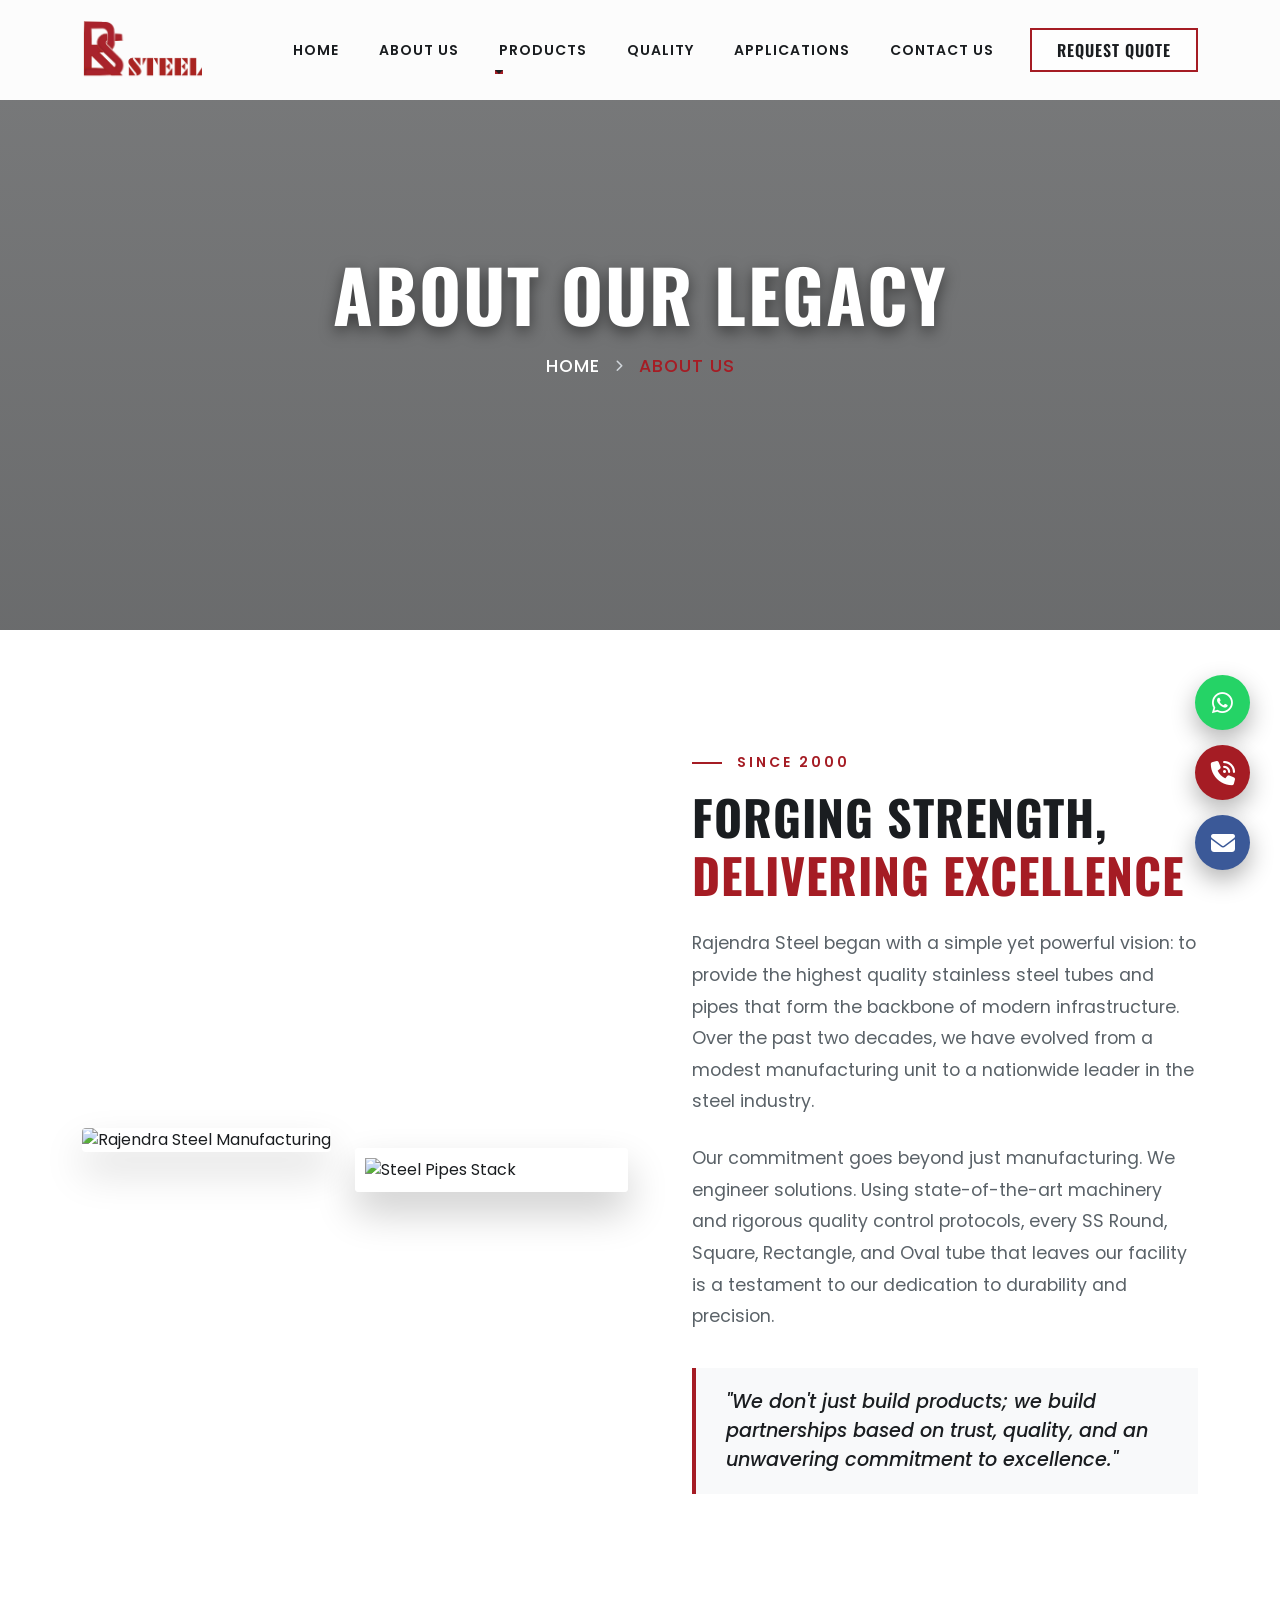
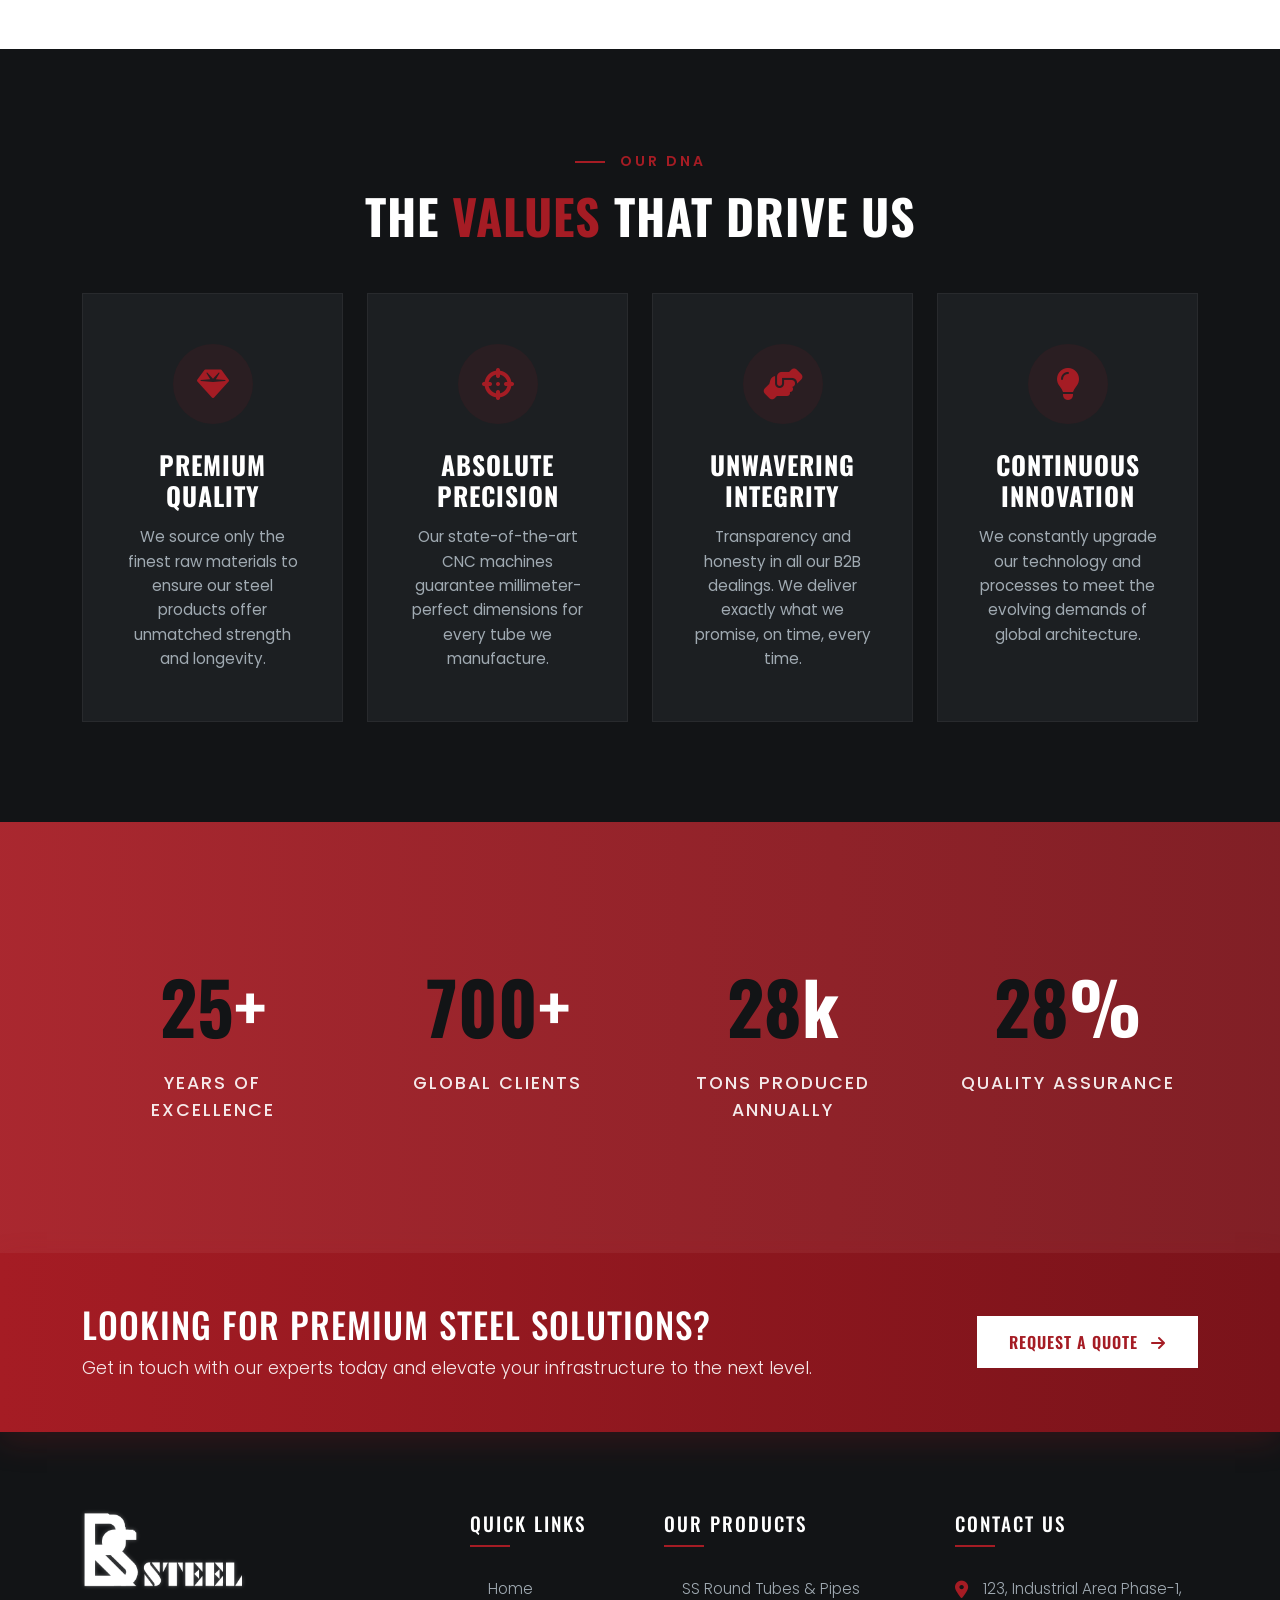
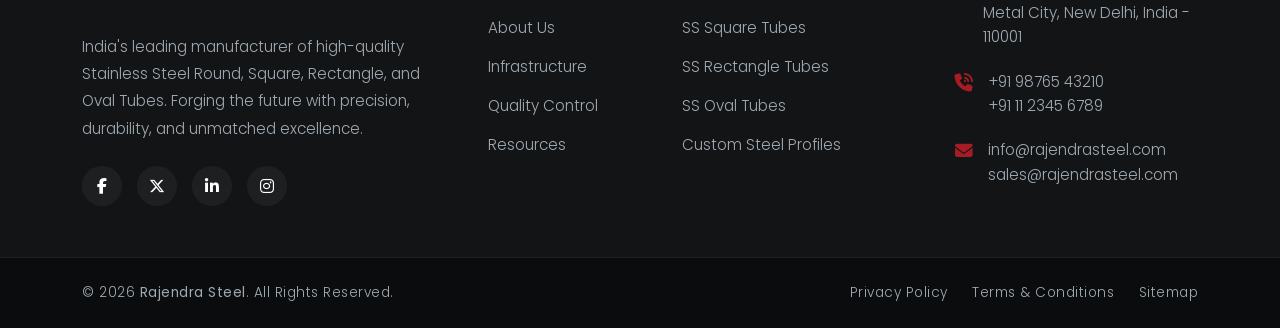
==== about-us.html @ 84c51743 "new changes" ====
<!DOCTYPE html>
<html lang="en">

<head>
    <meta charset="UTF-8">
    <meta name="viewport" content="width=device-width, initial-scale=1.0">
    <title>Rajendra Steel | Premium Steel Manufacturer</title>

    <!-- Google Fonts: Oswald (Headings) & Poppins (Body) -->
    <link rel="preconnect" href="https://fonts.googleapis.com">
    <link rel="preconnect" href="https://fonts.gstatic.com" crossorigin>
    <link
        href="https://fonts.googleapis.com/css2?family=Oswald:wght@400;500;600;700&family=Poppins:wght@300;400;500;600&display=swap"
        rel="stylesheet">

    <!-- Bootstrap 5 CSS -->
    <link href="https://cdn.jsdelivr.net/npm/bootstrap@5.3.2/dist/css/bootstrap.min.css" rel="stylesheet">

    <!-- FontAwesome Icons -->
    <link rel="stylesheet" href="https://cdnjs.cloudflare.com/ajax/libs/font-awesome/6.4.2/css/all.min.css">

    <!-- AOS Animation CSS -->
    <link href="https://unpkg.com/aos@2.3.1/dist/aos.css" rel="stylesheet">


    <!-- custom css -->
    <link rel="stylesheet" href="assets/css/index.css">
    <link rel="stylesheet" href="assets/css/about.css">
    <style>

    </style>
</head>

<body>

    <!-- ================= FIXED CONTACT ICONS ================= -->
    <div class="rs-fixed-social">

        <!-- WhatsApp -->
        <a href="https://wa.me/919876543210" target="_blank" class="rs-fs-btn rs-fs-whatsapp" aria-label="WhatsApp Us">
            <i class="fa-brands fa-whatsapp"></i>
            <span class="rs-fs-text">WhatsApp</span>
        </a>

        <!-- Phone Call -->
        <a href="tel:+919876543210" class="rs-fs-btn rs-fs-call" aria-label="Call Us">
            <i class="fa-solid fa-phone-volume"></i>
            <span class="rs-fs-text">Call</span>
        </a>

        <!-- Email -->
        <a href="mailto:info@rajendrasteel.com" class="rs-fs-btn rs-fs-mail" aria-label="Email Us">
            <i class="fa-solid fa-envelope"></i>
            <span class="rs-fs-text">Email</span>
        </a>

    </div>



    <!-- ================= HEADER SECTION ================= -->
    <header class="rs-header-wrap" id="rs-main-header">
        <div class="container">
            <nav class="navbar navbar-expand-lg navbar-light p-0">
                <a class="navbar-brand rs-navbar-brand" href="index.html">
                    <img src="assets/images/logo/rs-logo.png" alt="Rajendra Steel Logo">
                </a>

                <button class="navbar-toggler shadow-none border-0" type="button" data-bs-toggle="collapse"
                    data-bs-target="#rs-navbarNav" aria-controls="rs-navbarNav" aria-expanded="false"
                    aria-label="Toggle navigation">
                    <span class="navbar-toggler-icon"></span>
                </button>

                <div class="collapse navbar-collapse justify-content-end" id="rs-navbarNav">
                    <ul class="navbar-nav align-items-center">
                        <li class="nav-item">
                            <a class="nav-link rs-nav-link" href="index.html">Home</a>
                        </li>
                        <li class="nav-item">
                            <a class="nav-link rs-nav-link" href="about-us.html">About Us</a>
                        </li>

                        <li class="nav-item dropdown">
                            <a class="nav-link rs-nav-link dropdown-toggle" href="#" id="navbarDropdown" role="button"
                                data-bs-toggle="dropdown" aria-expanded="false">
                                Products
                            </a>
                            <ul class="dropdown-menu" aria-labelledby="navbarDropdown">
                                <li><a class="dropdown-item" href="ss-round-tubes-and-pipes.html">SS Round Tubes /
                                        Pipes</a></li>
                                <li><a class="dropdown-item" href="ss-square-tubes-and-pipes.html">SS Square Tubes /
                                        Pipes</a></li>
                                <li><a class="dropdown-item" href="ss-rectangle-tubes-and-pipes.html">SS Rectangle Tubes
                                        / Pipes</a></li>
                                <li><a class="dropdown-item" href="ss-oval-tubes.html">SS Oval Tubes</a></li>
                                <li><a class="dropdown-item" href="ss-oval-tubes.html">Custom Steel Profiles</a></li>
                            </ul>
                        </li>

                        <li class="nav-item">
                            <a class="nav-link rs-nav-link" href="quality.html">Quality</a>
                        </li>
                        <li class="nav-item">
                            <a class="nav-link rs-nav-link" href="applications.html">Applications</a>
                        </li>
                        <li class="nav-item">
                            <a class="nav-link rs-nav-link" href="contact-us.html">Contact Us</a>
                        </li>
                        <li class="nav-item ms-lg-3 mt-3 mt-lg-0">
                            <a href="contact-us.html" class="btn rs-btn-quote rounded-0">REQUEST QUOTE</a>
                        </li>
                    </ul>
                </div>
            </nav>
        </div>
    </header>











    <!-- NOTE: Navbar is intentionally omitted for this component view -->

    <!-- ================= 1. INNER PAGE HERO BANNER ================= -->
    <section class="rs-abt-hero">
        <div class="container">
            <h1 class="rs-abt-hero-title" data-aos="fade-up" data-aos-duration="1000">About Our Legacy</h1>
            <div class="rs-abt-breadcrumb" data-aos="fade-up" data-aos-duration="1000" data-aos-delay="200">
                <a href="index.html">Home</a>
                <i class="fa-solid fa-chevron-right" style="font-size: 12px; color: var(--rs-steel-silver);"></i>
                <span>About Us</span>
            </div>
        </div>
    </section>

    <!-- ================= 2. OUR STORY / OVERVIEW ================= -->
    <section class="rs-abt-story-sec">
        <div class="container">
            <div class="row align-items-center">

                <!-- Image Stack -->
                <div class="col-lg-6" data-aos="fade-right" data-aos-duration="1200">
                    <div class="rs-abt-story-img-grp">
                        <img src="https://imgs.search.brave.com/IT8wzaQensUI5O37Xftj8bTn0p4eEyoXXK6DHoNuLgY/rs:fit:860:0:0:0/g:ce/aHR0cHM6Ly91dGth/cnNoaW5kaWEuaW4v/YXNzZXRzL3VwbG9h/ZC9wcm9kdWN0LWlt/YWdlLzA5MTM4ODBj/M2I3YzIwMGZkYzMx/NDhkMDUzOGEzNjkz/LndlYnA"
                            alt="Rajendra Steel Manufacturing" class="rs-abt-story-img-main">
                        <img src="https://imgs.search.brave.com/FoHGba3Lck8q1hzWSftANw0O5phozKoNJBTOr6HdCsE/rs:fit:860:0:0:0/g:ce/aHR0cHM6Ly90NC5m/dGNkbi5uZXQvanBn/LzA2LzM5LzYxLzcx/LzM2MF9GXzYzOTYx/NzE2NF9zcWd2QWRh/ZGtwVlp4anYyQ1hZ/UzAzejRTM2EzUG15/US5qcGc"
                            alt="Steel Pipes Stack" class="rs-abt-story-img-float">
                    </div>
                </div>

                <!-- Content -->
                <div class="col-lg-6">
                    <div class="rs-abt-story-content" data-aos="fade-left" data-aos-duration="1200">
                        <span class="rs-abt-subtitle">Since 2000</span>
                        <h2 class="rs-abt-title">Forging Strength, <span>Delivering Excellence</span></h2>

                        <p class="rs-abt-story-text">
                            Rajendra Steel began with a simple yet powerful vision: to provide the highest quality
                            stainless steel tubes and pipes that form the backbone of modern infrastructure. Over the
                            past two decades, we have evolved from a modest manufacturing unit to a nationwide leader in
                            the steel industry.
                        </p>

                        <p class="rs-abt-story-text">
                            Our commitment goes beyond just manufacturing. We engineer solutions. Using state-of-the-art
                            machinery and rigorous quality control protocols, every SS Round, Square, Rectangle, and
                            Oval tube that leaves our facility is a testament to our dedication to durability and
                            precision.
                        </p>

                        <div class="rs-abt-highlight-quote" data-aos="zoom-in" data-aos-duration="1000">
                            "We don't just build products; we build partnerships based on trust, quality, and an
                            unwavering commitment to excellence."
                        </div>

                    </div>
                </div>

            </div>
        </div>
    </section>

    <!-- ================= 3. CORE VALUES SECTION ================= -->
    <section class="rs-abt-values-sec">
        <div class="container">
            <div class="text-center mb-5" data-aos="fade-up" data-aos-duration="1000">
                <span class="rs-abt-subtitle">Our DNA</span>
                <h2 class="rs-abt-title">The <span>Values</span> That Drive Us</h2>
            </div>

            <div class="row g-4">
                <!-- Value 1 -->
                <div class="col-lg-3 col-md-6" data-aos="fade-up" data-aos-duration="1000" data-aos-delay="100">
                    <div class="rs-abt-value-card">
                        <div class="rs-abt-value-icon">
                            <i class="fa-solid fa-gem"></i>
                        </div>
                        <h3 class="rs-abt-value-title">Premium Quality</h3>
                        <p class="rs-abt-value-desc">We source only the finest raw materials to ensure our steel
                            products offer unmatched strength and longevity.</p>
                    </div>
                </div>

                <!-- Value 2 -->
                <div class="col-lg-3 col-md-6" data-aos="fade-up" data-aos-duration="1000" data-aos-delay="200">
                    <div class="rs-abt-value-card">
                        <div class="rs-abt-value-icon">
                            <i class="fa-solid fa-crosshairs"></i>
                        </div>
                        <h3 class="rs-abt-value-title">Absolute Precision</h3>
                        <p class="rs-abt-value-desc">Our state-of-the-art CNC machines guarantee millimeter-perfect
                            dimensions for every tube we manufacture.</p>
                    </div>
                </div>

                <!-- Value 3 -->
                <div class="col-lg-3 col-md-6" data-aos="fade-up" data-aos-duration="1000" data-aos-delay="300">
                    <div class="rs-abt-value-card">
                        <div class="rs-abt-value-icon">
                            <i class="fa-solid fa-handshake-angle"></i>
                        </div>
                        <h3 class="rs-abt-value-title">Unwavering Integrity</h3>
                        <p class="rs-abt-value-desc">Transparency and honesty in all our B2B dealings. We deliver
                            exactly what we promise, on time, every time.</p>
                    </div>
                </div>

                <!-- Value 4 -->
                <div class="col-lg-3 col-md-6" data-aos="fade-up" data-aos-duration="1000" data-aos-delay="400">
                    <div class="rs-abt-value-card">
                        <div class="rs-abt-value-icon">
                            <i class="fa-solid fa-lightbulb"></i>
                        </div>
                        <h3 class="rs-abt-value-title">Continuous Innovation</h3>
                        <p class="rs-abt-value-desc">We constantly upgrade our technology and processes to meet the
                            evolving demands of global architecture.</p>
                    </div>
                </div>
            </div>
        </div>
    </section>

    <!-- ================= 4. MILESTONES (LIVE COUNTER) SECTION ================= -->
    <section class="rs-abt-stats-sec" id="rs-abt-stats-id">
        <div class="container">
            <div class="row">

                <div class="col-lg-3 col-md-6">
                    <div class="rs-abt-stat-box" data-aos="zoom-in" data-aos-duration="1000">
                        <div class="rs-abt-stat-num"><span class="rs-abt-counter" data-target="25">0</span>+</div>
                        <div class="rs-abt-stat-txt">Years of Excellence</div>
                    </div>
                </div>

                <div class="col-lg-3 col-md-6">
                    <div class="rs-abt-stat-box" data-aos="zoom-in" data-aos-duration="1000" data-aos-delay="100">
                        <div class="rs-abt-stat-num"><span class="rs-abt-counter" data-target="5000">0</span>+</div>
                        <div class="rs-abt-stat-txt">Global Clients</div>
                    </div>
                </div>

                <div class="col-lg-3 col-md-6">
                    <div class="rs-abt-stat-box" data-aos="zoom-in" data-aos-duration="1000" data-aos-delay="200">
                        <div class="rs-abt-stat-num"><span class="rs-abt-counter" data-target="150">0</span>k</div>
                        <div class="rs-abt-stat-txt">Tons Produced Annually</div>
                    </div>
                </div>

                <div class="col-lg-3 col-md-6">
                    <div class="rs-abt-stat-box" data-aos="zoom-in" data-aos-duration="1000" data-aos-delay="300">
                        <div class="rs-abt-stat-num"><span class="rs-abt-counter" data-target="100">0</span>%</div>
                        <div class="rs-abt-stat-txt">Quality Assurance</div>
                    </div>
                </div>

            </div>
        </div>
    </section>

    <!-- NOTE: Footer is intentionally omitted for this component view -->

    <!-- ================= SCRIPTS ================= -->
    <script src="https://cdn.jsdelivr.net/npm/bootstrap@5.3.2/dist/js/bootstrap.bundle.min.js"></script>
    <script src="https://unpkg.com/aos@2.3.1/dist/aos.js"></script>
    <script src="https://cdn.jsdelivr.net/gh/studio-freight/lenis@1.0.29/bundled/lenis.min.js"></script>













    <!-- ================= FOOTER SECTION ================= -->
    <footer class="rs-footer" id="contact">

        <!-- CTA Strip -->
        <div class="rs-footer-cta">
            <div class="container">
                <div class="row align-items-center">
                    <div class="col-md-8" data-aos="fade-right" data-aos-duration="1000">
                        <h2>Looking for Premium Steel Solutions?</h2>
                        <p>Get in touch with our experts today and elevate your infrastructure to the next level.</p>
                    </div>
                    <div class="col-md-4 text-md-end mt-4 mt-md-0" data-aos="fade-left" data-aos-duration="1000">
                        <a href="#home" class="btn rs-btn-primary">Request a Quote <i
                                class="fa-solid fa-arrow-right ms-2"></i></a>
                    </div>
                </div>
            </div>
        </div>

        <!-- Main Footer Links & Info -->
        <div class="rs-footer-main">
            <div class="container">
                <div class="row g-5">

                    <!-- Col 1: Brand -->
                    <div class="col-lg-4 col-md-6" data-aos="fade-up" data-aos-delay="100" data-aos-duration="1000">
                        <img src="assets/images/logo/rs-logo.png" alt="Rajendra Steel Logo" class="rs-footer-logo mb-3">
                        <p class="rs-footer-text">India's leading manufacturer of high-quality Stainless Steel Round,
                            Square, Rectangle, and Oval Tubes. Forging the future with precision, durability, and
                            unmatched excellence.</p>

                        <div class="rs-social-links mt-4">
                            <a href="#" aria-label="Facebook"><i class="fa-brands fa-facebook-f"></i></a>
                            <a href="#" aria-label="Twitter"><i class="fa-brands fa-x-twitter"></i></a>
                            <a href="#" aria-label="LinkedIn"><i class="fa-brands fa-linkedin-in"></i></a>
                            <a href="#" aria-label="Instagram"><i class="fa-brands fa-instagram"></i></a>
                        </div>
                    </div>

                    <!-- Col 2: Quick Links -->
                    <div class="col-lg-2 col-md-6" data-aos="fade-up" data-aos-delay="200" data-aos-duration="1000">
                        <h4 class="rs-footer-title">Quick Links</h4>
                        <ul class="rs-footer-links">
                            <li><a href="#home">Home</a></li>
                            <li><a href="#about">About Us</a></li>
                            <li><a href="#gallery">Infrastructure</a></li>
                            <li><a href="#quality">Quality Control</a></li>
                            <li><a href="#resources">Resources</a></li>
                        </ul>
                    </div>

                    <!-- Col 3: Products -->
                    <div class="col-lg-3 col-md-6" data-aos="fade-up" data-aos-delay="300" data-aos-duration="1000">
                        <h4 class="rs-footer-title">Our Products</h4>
                        <ul class="rs-footer-links">
                            <li><a href="#products">SS Round Tubes & Pipes</a></li>
                            <li><a href="#products">SS Square Tubes</a></li>
                            <li><a href="#products">SS Rectangle Tubes</a></li>
                            <li><a href="#products">SS Oval Tubes</a></li>
                            <li><a href="#products">Custom Steel Profiles</a></li>
                        </ul>
                    </div>

                    <!-- Col 4: Contact Info -->
                    <div class="col-lg-3 col-md-6" data-aos="fade-up" data-aos-delay="400" data-aos-duration="1000">
                        <h4 class="rs-footer-title">Contact Us</h4>
                        <ul class="rs-footer-contact">
                            <li>
                                <i class="fa-solid fa-location-dot mt-1"></i>
                                <span>123, Industrial Area Phase-1, Metal City, New Delhi, India - 110001</span>
                            </li>
                            <li>
                                <i class="fa-solid fa-phone-volume mt-1"></i>
                                <span>+91 98765 43210 <br> +91 11 2345 6789</span>
                            </li>
                            <li>
                                <i class="fa-solid fa-envelope mt-1"></i>
                                <span>info@rajendrasteel.com <br> sales@rajendrasteel.com</span>
                            </li>
                        </ul>
                    </div>

                </div>
            </div>
        </div>

        <!-- Footer Bottom Bar -->
        <div class="rs-footer-bottom">
            <div class="container">
                <div class="row align-items-center">
                    <div class="col-md-6 text-center text-md-start">
                        <p>&copy; 2026 <strong>Rajendra Steel</strong>. All Rights Reserved.</p>
                    </div>
                    <div class="col-md-6 text-center text-md-end mt-3 mt-md-0">
                        <a href="#">Privacy Policy</a>
                        <a href="#">Terms & Conditions</a>
                        <a href="#">Sitemap</a>
                    </div>
                </div>
            </div>
        </div>

    </footer>



    <!-- ================= SCRIPTS ================= -->
    <!-- Bootstrap JS -->
    <script src="https://cdn.jsdelivr.net/npm/bootstrap@5.3.2/dist/js/bootstrap.bundle.min.js"></script>

    <!-- AOS Animation JS -->
    <script src="https://unpkg.com/aos@2.3.1/dist/aos.js"></script>

    <!-- Lenis Smooth Scroll JS -->
    <script src="https://cdn.jsdelivr.net/gh/studio-freight/lenis@1.0.29/bundled/lenis.min.js"></script>

    <script>
        // 1. Initialize Lenis (Ultra Smooth Scrolling)
        const lenis = new Lenis({
            duration: 1.2,
            easing: (t) => Math.min(1, 1.001 - Math.pow(2, -10 * t)),
            direction: 'vertical',
            gestureDirection: 'vertical',
            smooth: true,
            mouseMultiplier: 1,
            smoothTouch: false,
            touchMultiplier: 2,
            infinite: false,
        });

        function raf(time) {
            lenis.raf(time);
            requestAnimationFrame(raf);
        }
        requestAnimationFrame(raf);

        // 2. Initialize AOS (Animate on Scroll)
        AOS.init({
            once: true,
            offset: 50,
        });

        // 3. Navbar Scroll Effect & Parallax Hero
        const header = document.getElementById('rs-main-header');
        const videoBg = document.querySelector('.rs-video-bg');

        // Close dropdown on hover (Desktop)
        const dropdowns = document.querySelectorAll('.dropdown');
        dropdowns.forEach(dropdown => {
            dropdown.addEventListener('mouseenter', function () {
                if (window.innerWidth > 991) {
                    let toggle = this.querySelector('.dropdown-toggle');
                    let menu = this.querySelector('.dropdown-menu');
                    toggle.classList.add('show');
                    menu.classList.add('show');
                    toggle.setAttribute('aria-expanded', 'true');
                }
            });
            dropdown.addEventListener('mouseleave', function () {
                if (window.innerWidth > 991) {
                    let toggle = this.querySelector('.dropdown-toggle');
                    let menu = this.querySelector('.dropdown-menu');
                    toggle.classList.remove('show');
                    menu.classList.remove('show');
                    toggle.setAttribute('aria-expanded', 'false');
                }
            });
        });

        window.addEventListener('scroll', () => {
            let scrollY = window.scrollY;

            // Navbar background logic
            if (scrollY > 50) {
                header.classList.add('rs-scrolled');
            } else {
                header.classList.remove('rs-scrolled');
            }

            // Simple Parallax Effect for Video Background
            if (videoBg) {
                videoBg.style.transform = `translateY(${scrollY * 0.3}px)`;
            }
        });


    </script>


    <script>
        function raf(time) {
            lenis.raf(time);
            requestAnimationFrame(raf);
        }
        requestAnimationFrame(raf);

        // Initialize AOS Animations
        AOS.init({
            once: true,
            offset: 50,
        });

        // Live Counter Animation JS (Updated selectors)
        const counters = document.querySelectorAll('.rs-abt-counter');
        const speed = 200; // The lower the slower

        const startCounters = () => {
            counters.forEach(counter => {
                const updateCount = () => {
                    const target = +counter.getAttribute('data-target');
                    const count = +counter.innerText;
                    const inc = target / speed;

                    if (count < target) {
                        counter.innerText = Math.ceil(count + inc);
                        setTimeout(updateCount, 20);
                    } else {
                        counter.innerText = target;
                    }
                };
                updateCount();
            });
        };

        // Use Intersection Observer to start counter only when section is visible
        const statsSection = document.getElementById('rs-abt-stats-id');
        const observer = new IntersectionObserver((entries) => {
            if (entries[0].isIntersecting) {
                startCounters();
                observer.disconnect(); // Run only once
            }
        }, { threshold: 0.5 });

        if (statsSection) {
            observer.observe(statsSection);
        }
    </script>
</body>

</html>
---- assets/css/index.css ----
/* =========================================
           ROOT VARIABLES (Do not change)
           ========================================= */
:root {
  /* Extracted from Logo */
  --rs-primary-red: #a51c24;
  --rs-dark-red: #7a131a;

  /* Theme Colors */
  --rs-steel-silver: #d1d6db;
  --rs-steel-dark: #2c3338;
  --rs-bg-light: #ffffff;
  --rs-bg-offwhite: #f8f9fa;
  --rs-bg-luxury-dark: #121416;
  --rs-bg-card-dark: #1c1f22;
  --rs-text-light: #ffffff;
  --rs-text-dark: #1a1d20;
  --rs-text-muted: #5a6268;
  --rs-text-gray: #a0aab2;

  /* Fonts */
  --rs-font-heading: "Oswald", sans-serif;
  --rs-font-body: "Poppins", sans-serif;

  /* Utilities */
  --rs-transition-smooth: all 0.4s cubic-bezier(0.25, 0.8, 0.25, 1);
}

/* =========================================
           GLOBAL STYLES & SMOOTH SCROLL (Lenis)
           ========================================= */
html.lenis {
  height: auto;
}

.lenis.lenis-smooth {
  scroll-behavior: auto;
}

.lenis.lenis-smooth [data-lenis-prevent] {
  overscroll-behavior: contain;
}

.lenis.lenis-stopped {
  overflow: hidden;
}

.lenis.lenis-scrolling iframe {
  pointer-events: none;
}

body {
  font-family: var(--rs-font-body);
  background-color: var(--rs-bg-light);
  color: var(--rs-text-dark);
  overflow-x: hidden;
  margin: 0;
  padding: 0;
}

h1,
h2,
h3,
h4,
h5,
h6 {
  font-family: var(--rs-font-heading);
  text-transform: uppercase;
  letter-spacing: 1px;
}

/* Custom Scrollbar */
::-webkit-scrollbar {
  width: 8px;
}

::-webkit-scrollbar-track {
  background: var(--rs-bg-offwhite);
}

::-webkit-scrollbar-thumb {
  background: var(--rs-primary-red);
  border-radius: 4px;
}

/* =========================================
           FIXED CONTACT ICONS (RIGHT SIDE)
           ========================================= */
.rs-fixed-social {
  position: fixed;
  bottom: 30px;
  right: 30px;
  /* Fixed on the right side */
  display: flex;
  flex-direction: column;
  gap: 15px;
  z-index: 9999;
}

.rs-fs-btn {
  display: flex;
  align-items: center;
  justify-content: flex-start;
  width: 55px;
  height: 55px;
  border-radius: 50px;
  color: var(--rs-text-light);
  text-decoration: none;
  overflow: hidden;
  box-shadow: 0 10px 25px rgba(0, 0, 0, 0.3);
  transition:
    width 0.4s cubic-bezier(0.25, 0.8, 0.25, 1),
    background-color 0.3s,
    transform 0.3s;
}

/* Hover karne par thoda upar uthega aur width badhegi */
.rs-fs-btn:hover {
  transform: translateY(-5px);
  color: var(--rs-text-light);
  width: 170px;
  /* Expand hone ke baad ki width */
}

.rs-fs-btn i {
  min-width: 55px;
  text-align: center;
  font-size: 24px;
}

.rs-fs-text {
  white-space: nowrap;
  font-weight: 500;
  font-size: 15px;
  opacity: 0;
  padding-right: 20px;
  transition: opacity 0.3s 0.1s;
}

/* Text visible hoga jab hover karenge */
.rs-fs-btn:hover .rs-fs-text {
  opacity: 1;
}

/* Platform specific colors */
.rs-fs-whatsapp {
  background-color: #25d366;
}

.rs-fs-whatsapp:hover {
  background-color: #128c7e;
}

.rs-fs-call {
  background-color: var(--rs-primary-red);
}

.rs-fs-call:hover {
  background-color: var(--rs-dark-red);
}

.rs-fs-mail {
  background-color: #3b5998;
}

.rs-fs-mail:hover {
  background-color: #2d4373;
}

/* Mobile responsiveness */
@media (max-width: 767px) {
  .rs-fixed-social {
    bottom: 20px;
    right: 20px;
  }

  .rs-fs-btn {
    width: 45px;
    height: 45px;
  }

  .rs-fs-btn i {
    min-width: 45px;
    font-size: 20px;
  }
}

/* =========================================
           GLOBAL COMPONENTS
           ========================================= */
.rs-section-subtitle {
  color: var(--rs-primary-red);
  font-size: 14px;
  font-weight: 600;
  letter-spacing: 3px;
  text-transform: uppercase;
  margin-bottom: 15px;
  display: inline-block;
  position: relative;
  padding-left: 45px;
}

.rs-section-subtitle::before {
  content: "";
  position: absolute;
  left: 0;
  top: 50%;
  transform: translateY(-50%);
  width: 30px;
  height: 2px;
  background-color: var(--rs-primary-red);
}

.rs-section-title {
  font-size: 3rem;
  font-weight: 700;
  line-height: 1.2;
  margin-bottom: 25px;
  color: var(--rs-text-dark);
  text-transform: uppercase;
}

.rs-section-title span {
  color: var(--rs-primary-red);
}

.rs-btn-primary {
  background: var(--rs-primary-red);
  border: 2px solid var(--rs-primary-red);
  color: var(--rs-text-light);
  padding: 12px 30px;
  font-family: var(--rs-font-heading);
  font-weight: 600;
  letter-spacing: 1px;
  position: relative;
  overflow: hidden;
  z-index: 1;
  transition: var(--rs-transition-smooth);
  text-transform: uppercase;
  border-radius: 0;
  display: inline-block;
  text-decoration: none;
}

.rs-btn-primary::before {
  content: "";
  position: absolute;
  top: 0;
  left: -100%;
  width: 100%;
  height: 100%;
  background: var(--rs-text-dark);
  z-index: -1;
  transition: var(--rs-transition-smooth);
}

.rs-btn-primary:hover::before {
  left: 0;
}

.rs-btn-primary:hover {
  color: var(--rs-text-light) !important;
  border-color: var(--rs-text-dark);
}

/* =========================================
           HEADER / NAVBAR SECTION (rs-header-wrap)
           ========================================= */
.rs-header-wrap {
  position: fixed;
  top: 0;
  left: 0;
  width: 100%;
  z-index: 999;
  padding: 15px 0;
  transition: var(--rs-transition-smooth);
  background: transparent;
}

.rs-header-wrap.rs-scrolled {
  background: rgba(255, 255, 255, 0.98);
  backdrop-filter: blur(10px);
  padding: 10px 0;
  box-shadow: 0 4px 30px rgba(0, 0, 0, 0.05);
  border-bottom: 1px solid rgba(0, 0, 0, 0.05);
}

.rs-navbar-brand img {
  height: 60px;
  transition: var(--rs-transition-smooth);
}

.rs-header-wrap.rs-scrolled .rs-navbar-brand img {
  height: 45px;
}

.rs-nav-link {
  color: var(--rs-text-dark) !important;
  font-size: 14px;
  font-weight: 600;
  margin: 0 12px;
  position: relative;
  text-transform: uppercase;
  letter-spacing: 1px;
  transition: var(--rs-transition-smooth);
  text-shadow: 0 0 10px rgba(255, 255, 255, 0.8);
}

.rs-nav-link::after {
  content: "";
  position: absolute;
  bottom: -5px;
  left: 0;
  width: 0%;
  height: 2px;
  background-color: var(--rs-primary-red);
  transition: var(--rs-transition-smooth);
}

.rs-nav-link:hover,
.rs-nav-link:focus,
.rs-nav-link.show {
  color: var(--rs-primary-red) !important;
  text-shadow: none;
}

.rs-nav-link:hover::after {
  width: 100%;
}

.dropdown-menu {
  border: none;
  border-radius: 0;
  box-shadow: 0 10px 30px rgba(0, 0, 0, 0.08);
  padding: 15px 0;
  margin-top: 15px;
  border-top: 3px solid var(--rs-primary-red);
}

.dropdown-item {
  font-family: var(--rs-font-body);
  font-size: 14px;
  font-weight: 500;
  padding: 10px 25px;
  color: var(--rs-text-dark);
  transition: var(--rs-transition-smooth);
}

.dropdown-item:hover {
  background-color: var(--rs-bg-offwhite);
  color: var(--rs-primary-red);
  padding-left: 30px;
}

.rs-btn-quote {
  background: transparent;
  border: 2px solid var(--rs-primary-red);
  color: var(--rs-text-dark);
  padding: 8px 25px;
  font-family: var(--rs-font-heading);
  font-weight: 600;
  letter-spacing: 1px;
  position: relative;
  overflow: hidden;
  z-index: 1;
  transition: var(--rs-transition-smooth);
  background-color: rgba(255, 255, 255, 0.7);
}

.rs-scrolled .rs-btn-quote {
  background-color: transparent;
}

.rs-btn-quote::before {
  content: "";
  position: absolute;
  top: 0;
  left: -100%;
  width: 100%;
  height: 100%;
  background: var(--rs-primary-red);
  z-index: -1;
  transition: var(--rs-transition-smooth);
}

.rs-btn-quote:hover::before {
  left: 0;
}

.rs-btn-quote:hover {
  color: var(--rs-text-light) !important;
  border-color: var(--rs-primary-red);
  box-shadow: 0 5px 15px rgba(165, 28, 36, 0.3);
}

/* =========================================
           HERO SECTION (rs-hero-wrapper)
           ========================================= */
.rs-hero-wrapper {
  position: relative;
  height: 100vh;
  display: flex;
  align-items: center;
  justify-content: flex-start;
  overflow: hidden;
}

.rs-video-bg {
  position: absolute;
  top: 0;
  left: 0;
  width: 100%;
  height: 100%;
  object-fit: cover;
  z-index: -3;
}

.rs-hero-overlay {
  position: absolute;
  top: 0;
  left: 0;
  width: 100%;
  height: 100%;
  background:
    linear-gradient(
      90deg,
      rgba(255, 255, 255, 0.95) 0%,
      rgba(255, 255, 255, 0.6) 40%,
      rgba(255, 255, 255, 0) 65%
    ),
    linear-gradient(
      180deg,
      rgba(255, 255, 255, 0.95) 0%,
      rgba(255, 255, 255, 0) 25%
    );
  z-index: -2;
}

.rs-hero-content {
  text-align: left;
  z-index: 2;
  margin-top: 40px;
}

.rs-hero-subtitle {
  color: var(--rs-primary-red);
  font-size: 13px;
  font-weight: 600;
  letter-spacing: 4px;
  text-transform: uppercase;
  margin-bottom: 20px;
  display: inline-block;
  position: relative;
  padding-left: 50px;
}

.rs-hero-subtitle::before {
  content: "";
  position: absolute;
  left: 0;
  top: 50%;
  transform: translateY(-50%);
  width: 35px;
  height: 2px;
  background-color: var(--rs-primary-red);
}

.rs-hero-title {
  font-size: 4.2rem;
  font-weight: 700;
  line-height: 1.1;
  margin-bottom: 25px;
  text-transform: uppercase;
  color: var(--rs-text-dark);
  letter-spacing: 0.5px;
}

.rs-hero-title span {
  color: var(--rs-primary-red);
}

.rs-hero-desc {
  font-size: 1.1rem;
  color: var(--rs-text-muted);
  max-width: 500px;
  margin: 0 0 35px 0;
  font-weight: 500;
  line-height: 1.6;
}

.rs-scroll-indicator {
  position: absolute;
  bottom: 40px;
  left: 50px;
  color: var(--rs-text-dark);
  font-size: 20px;
  animation: rs-bounce 2s infinite;
  opacity: 0.6;
  transition: var(--rs-transition-smooth);
  display: flex;
  align-items: center;
  gap: 15px;
  text-decoration: none;
  font-size: 12px;
  letter-spacing: 2px;
  text-transform: uppercase;
  font-weight: 600;
  background: rgba(255, 255, 255, 0.4);
  padding: 10px 20px;
  border-radius: 30px;
  backdrop-filter: blur(5px);
}

.rs-scroll-indicator:hover {
  color: var(--rs-primary-red);
  opacity: 1;
  background: rgba(255, 255, 255, 0.8);
}

@keyframes rs-bounce {
  0%,
  20%,
  50%,
  80%,
  100% {
    transform: translateY(0);
  }

  40% {
    transform: translateY(-12px);
  }

  60% {
    transform: translateY(-6px);
  }
}

.rs-play-btn {
  color: var(--rs-text-dark) !important;
  transition: var(--rs-transition-smooth);
  background: rgba(255, 255, 255, 0.7);
  padding: 8px 20px;
  border-radius: 30px;
}

.rs-play-btn:hover {
  color: var(--rs-primary-red) !important;
  background: rgba(255, 255, 255, 1);
}

/* =========================================
           ABOUT US SECTION (rs-about-section)
           ========================================= */
.rs-about-section {
  padding: 80px 0;
  background-color: var(--rs-bg-light);
  position: relative;
  overflow: hidden;
}

.rs-about-img-wrapper {
  position: relative;
  padding-right: 30px;
  padding-bottom: 30px;
}

.rs-about-img-wrapper::after {
  content: "";
  position: absolute;
  right: 0;
  bottom: 0;
  width: 80%;
  height: 80%;
  border: 8px solid var(--rs-bg-offwhite);
  z-index: 1;
  transition: var(--rs-transition-smooth);
}

.rs-about-img-wrapper:hover::after {
  border-color: var(--rs-steel-silver);
  transform: translate(10px, 10px);
}

.rs-about-main-img {
  width: 100%;
  height: auto;
  position: relative;
  z-index: 2;
  box-shadow: 0 20px 40px rgba(0, 0, 0, 0.1);
  transition: var(--rs-transition-smooth);
}

.rs-about-img-wrapper:hover .rs-about-main-img {
  transform: translateY(-10px);
}

.rs-experience-badge {
  position: absolute;
  bottom: 50px;
  right: -15px;
  background: var(--rs-primary-red);
  color: var(--rs-text-light);
  padding: 30px 35px;
  z-index: 3;
  text-align: center;
  box-shadow: 0 15px 30px rgba(165, 28, 36, 0.3);
  animation: rs-float-badge 4s ease-in-out infinite;
}

.rs-experience-badge h2 {
  font-size: 3.8rem;
  margin: 0;
  line-height: 1;
}

.rs-experience-badge p {
  font-family: var(--rs-font-heading);
  margin: 10px 0 0 0;
  font-size: 15px;
  letter-spacing: 2px;
  text-transform: uppercase;
  font-weight: 500;
}

@keyframes rs-float-badge {
  0%,
  100% {
    transform: translateY(0);
  }

  50% {
    transform: translateY(-15px);
  }
}

.rs-about-content {
  padding-left: 50px;
}

.rs-about-text {
  font-size: 1.05rem;
  color: var(--rs-text-muted);
  line-height: 1.8;
  margin-bottom: 30px;
}

.rs-about-features {
  list-style: none;
  padding: 0;
  margin: 0 0 40px 0;
}

.rs-about-features li {
  font-size: 1.1rem;
  font-weight: 500;
  color: var(--rs-text-dark);
  margin-bottom: 15px;
  display: flex;
  align-items: center;
  gap: 15px;
  transition: var(--rs-transition-smooth);
}

.rs-about-features li:hover {
  transform: translateX(10px);
  color: var(--rs-primary-red);
}

.rs-about-features li i {
  color: var(--rs-primary-red);
  font-size: 1.3rem;
  background: var(--rs-bg-offwhite);
  padding: 10px;
  border-radius: 50%;
}

/* =========================================
           PRODUCTS SLIDER SECTION (rs-products-section)
           ========================================= */
.rs-products-section {
  padding: 80px 0;
  background-color: var(--rs-bg-offwhite);
  position: relative;
  overflow: hidden;
}

.rs-slider-header {
  display: flex;
  justify-content: space-between;
  align-items: flex-end;
  margin-bottom: 50px;
}

/* Custom Slider Controls (Cute & Premium) */
.rs-slider-controls {
  display: flex;
  gap: 15px;
  margin-bottom: 10px;
}

.rs-slider-btn {
  width: 55px;
  height: 55px;
  border-radius: 50%;
  border: 2px solid var(--rs-primary-red);
  background: transparent;
  color: var(--rs-primary-red);
  display: flex;
  align-items: center;
  justify-content: center;
  font-size: 18px;
  cursor: pointer;
  transition: var(--rs-transition-smooth);
  outline: none;
}

.rs-slider-btn:hover {
  background: var(--rs-primary-red);
  color: var(--rs-text-light);
  transform: scale(1.1);
  box-shadow: 0 10px 20px rgba(165, 28, 36, 0.3);
}

/* Custom Snap Slider Container */
.rs-slider-container {
  display: flex;
  gap: 30px;
  overflow-x: auto;
  scroll-snap-type: x mandatory;
  scroll-behavior: smooth;
  padding: 20px 0 50px 0;
  /* Extra bottom padding for shadow */
  -ms-overflow-style: none;
  /* IE and Edge */
  scrollbar-width: none;
  /* Firefox */
}

/* Hide scrollbar for Chrome, Safari and Opera */
.rs-slider-container::-webkit-scrollbar {
  display: none;
}

/* Product Card Design */
.rs-product-card {
  width: calc((100% - 60px) / 3);
  flex: 0 0 calc((100% - 60px) / 3);
  max-width: calc((100% - 60px) / 3);
  scroll-snap-align: start;
  background: var(--rs-bg-light);
  border: 1px solid rgba(0, 0, 0, 0.05);
  transition: var(--rs-transition-smooth);
  position: relative;
  overflow: hidden;
  border-bottom: 4px solid transparent;
}

.rs-product-card:hover {
  transform: translateY(-15px);
  box-shadow: 0 25px 50px rgba(0, 0, 0, 0.08);
  border-bottom-color: var(--rs-primary-red);
}

.rs-product-img-wrap {
  width: 100%;
  height: 280px;
  overflow: hidden;
  position: relative;
  background-color: var(--rs-steel-silver);
}

.rs-product-img {
  width: 100%;
  height: 100%;
  object-fit: cover;
  transition: transform 0.8s cubic-bezier(0.25, 0.8, 0.25, 1);
}

.rs-product-card:hover .rs-product-img {
  transform: scale(1.1);
}

.rs-product-badge {
  position: absolute;
  top: 20px;
  right: 20px;
  background: var(--rs-bg-luxury-dark);
  color: var(--rs-text-light);
  padding: 5px 15px;
  font-size: 11px;
  font-weight: 600;
  letter-spacing: 1px;
  text-transform: uppercase;
  z-index: 2;
}

.rs-product-info {
  padding: 35px 30px;
}

.rs-product-title {
  font-family: var(--rs-font-heading);
  font-size: 1.6rem;
  font-weight: 700;
  color: var(--rs-text-dark);
  margin-bottom: 15px;
  text-transform: none;
  transition: var(--rs-transition-smooth);
}

.rs-product-card:hover .rs-product-title {
  color: var(--rs-primary-red);
}

.rs-product-desc {
  font-size: 0.95rem;
  color: var(--rs-text-muted);
  margin-bottom: 25px;
  line-height: 1.6;
}

.rs-product-link {
  color: var(--rs-text-dark);
  font-weight: 600;
  text-transform: uppercase;
  font-size: 13px;
  letter-spacing: 1.5px;
  text-decoration: none;
  display: inline-flex;
  align-items: center;
  gap: 10px;
  transition: var(--rs-transition-smooth);
}

.rs-product-link i {
  color: var(--rs-primary-red);
  transition: var(--rs-transition-smooth);
}

.rs-product-link:hover {
  color: var(--rs-primary-red);
  gap: 18px;
}

/* =========================================
           GALLERY SECTION & LIGHTBOX
           ========================================= */
.rs-gallery-section {
  padding: 50px 0;
  background-color: var(--rs-bg-light);
}

.rs-gallery-grid {
  display: grid;
  grid-template-columns: repeat(4, 1fr);
  grid-auto-rows: 280px;
  gap: 15px;
}

.rs-gallery-item {
  position: relative;
  overflow: hidden;
  cursor: pointer;
  background-color: var(--rs-steel-silver);
}

.rs-gallery-item img {
  width: 100%;
  height: 100%;
  object-fit: cover;
  transition: transform 0.8s cubic-bezier(0.25, 0.8, 0.25, 1);
}

.rs-gallery-item:hover img {
  transform: scale(1.1);
}

.rs-gallery-overlay {
  position: absolute;
  inset: 0;
  background: linear-gradient(
    to top,
    rgba(165, 28, 36, 0.95),
    rgba(18, 20, 22, 0.5)
  );
  display: flex;
  flex-direction: column;
  align-items: center;
  justify-content: center;
  opacity: 0;
  transition: all 0.4s cubic-bezier(0.25, 0.8, 0.25, 1);
}

.rs-gallery-item:hover .rs-gallery-overlay {
  opacity: 1;
}

.rs-gallery-icon {
  width: 50px;
  height: 50px;
  background: var(--rs-bg-light);
  color: var(--rs-primary-red);
  border-radius: 50%;
  display: flex;
  align-items: center;
  justify-content: center;
  font-size: 1.2rem;
  transform: translateY(20px) scale(0.8);
  transition: all 0.4s cubic-bezier(0.25, 0.8, 0.25, 1);
  margin-bottom: 15px;
  box-shadow: 0 5px 15px rgba(0, 0, 0, 0.3);
}

.rs-gallery-item:hover .rs-gallery-icon {
  transform: translateY(0) scale(1);
}

.rs-gallery-overlay h4 {
  color: var(--rs-text-light);
  font-family: var(--rs-font-heading);
  font-size: 1.3rem;
  letter-spacing: 1px;
  text-transform: uppercase;
  transform: translateY(20px);
  transition: all 0.4s cubic-bezier(0.25, 0.8, 0.25, 1);
  transition-delay: 0.1s;
}

.rs-gallery-item:hover .rs-gallery-overlay h4 {
  transform: translateY(0);
}

.rs-item-large {
  grid-column: span 2;
  grid-row: span 2;
}

.rs-item-wide {
  grid-column: span 2;
  grid-row: span 1;
}

.rs-lightbox {
  position: fixed;
  inset: 0;
  background: rgba(10, 10, 10, 0.95);
  backdrop-filter: blur(10px);
  z-index: 10000;
  display: flex;
  align-items: center;
  justify-content: center;
  opacity: 0;
  pointer-events: none;
  transition: all 0.4s ease;
}

.rs-lightbox.rs-active {
  opacity: 1;
  pointer-events: auto;
}

.rs-lightbox-img {
  max-width: 90%;
  max-height: 90vh;
  object-fit: contain;
  transform: scale(0.95);
  transition: all 0.4s cubic-bezier(0.25, 0.8, 0.25, 1);
  box-shadow: 0 20px 50px rgba(0, 0, 0, 0.5);
}

.rs-lightbox.rs-active .rs-lightbox-img {
  transform: scale(1);
}

.rs-lightbox-close {
  position: absolute;
  top: 30px;
  right: 40px;
  color: var(--rs-text-light);
  font-size: 35px;
  cursor: pointer;
  transition: var(--rs-transition-smooth);
  z-index: 10001;
}

.rs-lightbox-close:hover {
  color: var(--rs-primary-red);
  transform: rotate(90deg);
}

/* =========================================
           IMPACT & CSR SECTION
           ========================================= */
.rs-impact-section {
  padding: 100px 0;
  background:
    linear-gradient(to bottom, rgba(15, 15, 15, 0.06), rgba(20, 25, 30, 0.106)),
    url("../images/backgrounds/impact-global-bg.jpeg") center/cover no-repeat
      fixed;
  color: var(--rs-text-light);
  text-align: center;
  position: relative;
}

.rs-impact-heading {
  font-family: var(--rs-font-heading);
  font-size: 2.8rem;
  color: var(--rs-text-light);
  margin-bottom: 60px;
  text-transform: uppercase;
  letter-spacing: 1px;
  font-weight: 700;
}

.rs-impact-grid {
  display: grid;
  grid-template-columns: repeat(4, 1fr);
  gap: 20px;
  margin-bottom: 60px;
}

.rs-impact-card {
  background: rgba(255, 255, 255, 0.05);
  border: 1px solid rgba(255, 255, 255, 0.1);
  padding: 40px 20px;
  transition: var(--rs-transition-smooth);
  display: flex;
  flex-direction: column;
  align-items: center;
  backdrop-filter: blur(5px);
  cursor: default;
}

.rs-impact-card:hover,
.rs-impact-card.rs-active {
  background: var(--rs-primary-red);
  border-color: var(--rs-primary-red);
  transform: translateY(-10px);
  box-shadow: 0 15px 30px rgba(165, 28, 36, 0.4);
}

.rs-impact-card-title {
  font-size: 1.1rem;
  font-weight: 600;
  margin-bottom: 25px;
  text-transform: uppercase;
  letter-spacing: 1px;
  min-height: 40px;
}

.rs-impact-circle {
  width: 140px;
  height: 140px;
  border: 4px solid var(--rs-text-light);
  border-radius: 50%;
  display: flex;
  align-items: center;
  justify-content: center;
  font-family: var(--rs-font-heading);
  font-size: 2rem;
  font-weight: 700;
  margin-bottom: 25px;
  transition: var(--rs-transition-smooth);
}

.rs-impact-card:hover .rs-impact-circle,
.rs-impact-card.rs-active .rs-impact-circle {
  transform: scale(1.05);
  background: rgba(255, 255, 255, 0.1);
}

.rs-impact-desc {
  font-size: 0.95rem;
  color: rgba(255, 255, 255, 0.8);
  line-height: 1.6;
  font-weight: 300;
}

.rs-impact-card:hover .rs-impact-desc,
.rs-impact-card.rs-active .rs-impact-desc {
  color: var(--rs-text-light);
}

.rs-impact-bottom-title {
  font-family: var(--rs-font-heading);
  font-size: 1.5rem;
  margin-bottom: 15px;
  color: var(--rs-text-light);
  text-transform: uppercase;
  letter-spacing: 1px;
}

.rs-impact-bottom-desc {
  font-size: 1rem;
  color: rgba(255, 255, 255, 0.7);
  max-width: 800px;
  margin: 0 auto 30px auto;
  line-height: 1.7;
  font-weight: 300;
}

.rs-impact-section .rs-btn-primary {
  background: transparent;
  border-color: var(--rs-primary-red);
  color: var(--rs-text-light);
}

.rs-impact-section .rs-btn-primary::before {
  background: var(--rs-primary-red);
}

.rs-impact-section .rs-btn-primary:hover {
  color: var(--rs-text-light) !important;
  border-color: var(--rs-primary-red);
}

/* =========================================
           TESTIMONIALS & CERTIFICATE SECTION
           ========================================= */
.rs-testimonial-section {
  padding: 100px 0;
  background:
    linear-gradient(
      135deg,
      rgba(15, 15, 15, 0.421) 0%,
      rgba(20, 25, 30, 0.679) 100%
    ),
    url("../images/backgrounds/freepik__img1-generate-exact-same-image-but-use-these-color__23297.jpeg")
      center/cover no-repeat;
  position: relative;
  overflow: hidden;
  border-top: 1px solid rgba(255, 255, 255, 0.05);
  border-bottom: 1px solid rgba(255, 255, 255, 0.05);
}

.rs-certificate-wrapper {
  background: var(--rs-bg-light);
  padding: 15px;
  box-shadow: 0 20px 50px rgba(0, 0, 0, 0.5);
  position: relative;
  transition: var(--rs-transition-smooth);
}

.rs-certificate-wrapper::before {
  content: "";
  position: absolute;
  top: -10px;
  left: -10px;
  width: 100%;
  height: 100%;
  border: 2px solid var(--rs-primary-red);
  z-index: -1;
  transition: var(--rs-transition-smooth);
}

.rs-certificate-wrapper:hover {
  transform: translateY(-10px);
}

.rs-certificate-wrapper:hover::before {
  top: 10px;
  left: 10px;
}

.rs-certificate-wrapper img {
  width: 100%;
  height: auto;
  border: 1px solid rgba(0, 0, 0, 0.1);
}

.rs-testi-heading-wrap {
  margin-bottom: 40px;
}

.rs-testi-heading {
  color: var(--rs-text-light);
  font-family: var(--rs-font-heading);
  font-size: 1.2rem;
  letter-spacing: 4px;
  text-transform: uppercase;
  margin-bottom: 15px;
  font-weight: 500;
}

.rs-testi-divider {
  width: 50px;
  height: 3px;
  background-color: var(--rs-primary-red);
}

/* Testimonial Slider */
.rs-testi-slider-container {
  position: relative;
  overflow: hidden;
  padding-bottom: 20px;
}

.rs-testi-track {
  display: flex;
  transition: transform 0.6s cubic-bezier(0.25, 0.8, 0.25, 1);
}

.rs-testi-slide {
  min-width: 100%;
  padding-right: 30px;
}

.rs-testi-quote {
  font-size: 1.4rem;
  font-style: italic;
  color: rgba(255, 255, 255, 0.9);
  line-height: 1.8;
  font-weight: 300;
  margin-bottom: 25px;
  position: relative;
}

.rs-testi-author {
  font-family: var(--rs-font-heading);
  font-size: 1.2rem;
  color: var(--rs-bg-light);
  font-weight: 600;
  text-transform: uppercase;
  letter-spacing: 2px;
}

.rs-testi-company {
  display: block;
  font-size: 0.85rem;
  color: var(--rs-text-gray);
  font-style: normal;
  font-weight: 400;
  letter-spacing: 1px;
  margin-top: 5px;
}

/* Testimonial Controls */
.rs-testi-controls {
  display: flex;
  align-items: center;
  gap: 15px;
  margin-top: 40px;
}

.rs-testi-btn {
  width: 45px;
  height: 45px;
  border-radius: 50%;
  border: 1px solid rgba(255, 255, 255, 0.2);
  background: transparent;
  color: var(--rs-text-light);
  display: flex;
  align-items: center;
  justify-content: center;
  font-size: 14px;
  cursor: pointer;
  transition: var(--rs-transition-smooth);
}

.rs-testi-btn:hover {
  border-color: var(--rs-primary-red);
  background: var(--rs-primary-red);
  color: var(--rs-text-light);
  transform: scale(1.1);
}

/* =========================================
           CLIENTS (MARQUEE SLIDER) SECTION
           ========================================= */
.rs-clients-section {
  padding: 80px 0 60px 0;
  background-color: var(--rs-bg-light);
  overflow: hidden;
}

.rs-clients-slider {
  position: relative;
  width: 100%;
  overflow: hidden;
  padding: 20px 0;
  /* Creates a faded shadow effect on left and right edges */
  mask-image: linear-gradient(
    to right,
    transparent,
    black 10%,
    black 90%,
    transparent
  );
  -webkit-mask-image: linear-gradient(
    to right,
    transparent,
    black 10%,
    black 90%,
    transparent
  );
}

.rs-clients-track {
  display: flex;
  width: calc(250px * 14);
  /* 250px per logo * 14 logos (7 unique + 7 duplicate) */
  animation: rs-scroll-left 30s linear infinite;
  align-items: center;
}

.rs-clients-track:hover {
  animation-play-state: paused;
  /* Pauses sliding on hover */
}

.rs-client-logo {
  width: 250px;
  display: flex;
  justify-content: center;
  align-items: center;
  transition: var(--rs-transition-smooth);
  cursor: pointer;
}

/* Using text to represent premium B2B company logos */
.rs-client-logo h3 {
  font-family: var(--rs-font-heading);
  font-size: 1.8rem;
  font-weight: 700;
  text-transform: uppercase;
  letter-spacing: 2px;
  margin: 0;
  color: var(--rs-steel-silver);
  /* Gray initially */
  transition: var(--rs-transition-smooth);
}

.rs-client-logo:hover h3 {
  color: var(--rs-primary-red);
  transform: scale(1.1);
}

@keyframes rs-scroll-left {
  0% {
    transform: translateX(0);
  }

  100% {
    transform: translateX(calc(-250px * 7));
  }

  /* Slides exactly half the track width for infinite loop */
}

/* =========================================
           RESOURCES & SUPPORT SECTION (Dark Theme)
           ========================================= */
.rs-resources-section {
  background:
    linear-gradient(
      135deg,
      rgba(18, 20, 22, 0.202) 0%,
      rgba(18, 20, 22, 0.115) 100%
    ),
    url("../images/backgrounds/freepik__generate-exact-same-image-but-use-these-color-comb__23295.jpeg")
      center/cover no-repeat fixed;
  padding: 120px 0;
  position: relative;
  color: var(--rs-text-light);
  z-index: 1;
}

.rs-center-subtitle {
  background: rgba(165, 28, 36, 0.1);
  color: var(--rs-bg-light);
  padding: 5px 15px;
  font-size: 12px;
  font-weight: 600;
  letter-spacing: 2px;
  text-transform: uppercase;
  border-radius: 20px;
  display: inline-block;
  margin-bottom: 20px;
}

.rs-resources-title {
  font-size: 3.5rem;
  font-weight: 700;
  color: var(--rs-text-light);
  margin-bottom: 25px;
  line-height: 1.1;
  text-transform: none;
}

.rs-resources-desc {
  font-size: 1.1rem;
  color: var(--rs-text-gray);
  max-width: 800px;
  margin: 0 auto 50px auto;
  line-height: 1.7;
  font-weight: 300;
}

/* Card Setup */
.rs-resource-card {
  background-color: var(--rs-bg-card-dark);
  border: 1px solid rgba(255, 255, 255, 0.05);
  padding: 40px 30px;
  height: 100%;
  display: flex;
  flex-direction: column;
  justify-content: space-between;
  transition: all 0.4s cubic-bezier(0.25, 0.8, 0.25, 1);
  position: relative;
  overflow: hidden;
  z-index: 1;
}

.rs-resource-card:hover {
  transform: translateY(-10px);
  background-color: var(--rs-primary-red);
  border-color: var(--rs-primary-red);
  box-shadow: 0 20px 40px rgba(165, 28, 36, 0.4);
}

.rs-rc-subtitle {
  font-size: 11px;
  font-family: var(--rs-font-heading);
  color: var(--rs-primary-red);
  letter-spacing: 2px;
  text-transform: uppercase;
  font-weight: 600;
  margin-bottom: 15px;
  transition: var(--rs-transition-smooth);
}

.rs-resource-card:hover .rs-rc-subtitle {
  color: rgba(255, 255, 255, 0.9);
}

.rs-rc-title {
  font-size: 1.6rem;
  font-weight: 700;
  color: var(--rs-text-light);
  margin-bottom: 20px;
  text-transform: none;
  letter-spacing: 0;
  line-height: 1.3;
}

.rs-rc-desc {
  font-size: 0.95rem;
  color: var(--rs-text-gray);
  line-height: 1.6;
  margin-bottom: 40px;
  font-weight: 300;
  transition: var(--rs-transition-smooth);
}

.rs-resource-card:hover .rs-rc-desc {
  color: rgba(255, 255, 255, 0.95);
}

.rs-rc-btn {
  display: inline-block;
  width: 100%;
  padding: 12px 20px;
  border: 1px solid rgba(255, 255, 255, 0.2);
  color: var(--rs-text-light);
  text-decoration: none;
  font-family: var(--rs-font-body);
  font-weight: 500;
  font-size: 14px;
  transition: var(--rs-transition-smooth);
  text-align: left;
  position: relative;
  background: transparent;
}

.rs-rc-btn i {
  position: absolute;
  right: 20px;
  top: 50%;
  transform: translateY(-50%);
  transition: var(--rs-transition-smooth);
  font-size: 12px;
}

.rs-resource-card:hover .rs-rc-btn {
  border-color: rgba(255, 255, 255, 0.5);
  background: rgba(0, 0, 0, 0.15);
}

.rs-resource-card:hover .rs-rc-btn i {
  right: 15px;
}

/* =========================================
           FOOTER SECTION
           ========================================= */
.rs-footer {
  background-color: var(--rs-bg-luxury-dark);
  color: var(--rs-text-gray);
  position: relative;
  z-index: 1;
}

/* CTA Strip */
.rs-footer-cta {
  background: linear-gradient(
    90deg,
    var(--rs-primary-red) 0%,
    var(--rs-dark-red) 100%
  );
  padding: 50px 0;
  color: var(--rs-text-light);
  position: relative;
  overflow: hidden;
  box-shadow: 0 10px 30px rgba(165, 28, 36, 0.2);
}

.rs-footer-cta h2 {
  font-family: var(--rs-font-heading);
  font-size: 2.2rem;
  margin-bottom: 10px;
  text-transform: uppercase;
  letter-spacing: 1px;
}

.rs-footer-cta p {
  font-size: 1.1rem;
  margin: 0;
  opacity: 0.9;
  font-weight: 300;
}

.rs-footer-cta .rs-btn-primary {
  background: var(--rs-text-light);
  color: var(--rs-primary-red);
  border-color: var(--rs-text-light);
}

.rs-footer-cta .rs-btn-primary::before {
  background: var(--rs-bg-luxury-dark);
}

.rs-footer-cta .rs-btn-primary:hover {
  color: var(--rs-text-light) !important;
  border-color: var(--rs-bg-luxury-dark);
}

/* Main Footer */
.rs-footer-main {
  padding: 80px 0 50px 0;
  border-bottom: 1px solid rgba(255, 255, 255, 0.05);
}

.rs-footer-logo {
  height: 80px;
  /* Makes the colored logo pure white for a premium monochrome look on dark bg */
  filter: brightness(0) invert(1) drop-shadow(0 0 2px rgba(255, 255, 255, 0.3));
  transition: var(--rs-transition-smooth);
}

.rs-footer-logo:hover {
  transform: scale(1.05);
}

.rs-footer-text {
  line-height: 1.8;
  margin-top: 25px;
  font-size: 0.95rem;
  font-weight: 300;
}

.rs-social-links {
  display: flex;
  gap: 15px;
}

.rs-social-links a {
  display: inline-flex;
  align-items: center;
  justify-content: center;
  width: 40px;
  height: 40px;
  border-radius: 50%;
  background: rgba(255, 255, 255, 0.05);
  color: var(--rs-text-light);
  text-decoration: none;
  transition: var(--rs-transition-smooth);
  font-size: 1rem;
}

.rs-social-links a:hover {
  background: var(--rs-primary-red);
  transform: translateY(-5px);
  box-shadow: 0 5px 15px rgba(165, 28, 36, 0.4);
  color: var(--rs-text-light);
}

.rs-footer-title {
  color: var(--rs-text-light);
  font-family: var(--rs-font-heading);
  font-size: 1.2rem;
  text-transform: uppercase;
  letter-spacing: 2px;
  margin-bottom: 30px;
  position: relative;
  padding-bottom: 12px;
}

.rs-footer-title::after {
  content: "";
  position: absolute;
  bottom: 0;
  left: 0;
  width: 40px;
  height: 2px;
  background: var(--rs-primary-red);
}

.rs-footer-links {
  list-style: none;
  padding: 0;
  margin: 0;
}

.rs-footer-links li {
  margin-bottom: 15px;
}

.rs-footer-links a {
  color: var(--rs-text-gray);
  text-decoration: none;
  transition: var(--rs-transition-smooth);
  display: inline-flex;
  align-items: center;
  font-weight: 300;
  font-size: 0.95rem;
}

.rs-footer-links a::before {
  content: "\f105";
  /* FontAwesome right angle bracket */
  font-family: "Font Awesome 6 Free";
  font-weight: 900;
  margin-right: 10px;
  font-size: 0.8rem;
  color: var(--rs-primary-red);
  transition: var(--rs-transition-smooth);
  opacity: 0;
  transform: translateX(-10px);
}

.rs-footer-links a:hover {
  color: var(--rs-primary-red);
  transform: translateX(5px);
}

.rs-footer-links a:hover::before {
  opacity: 1;
  transform: translateX(0);
}

.rs-footer-contact {
  list-style: none;
  padding: 0;
  margin: 0;
}

.rs-footer-contact li {
  display: flex;
  gap: 15px;
  margin-bottom: 20px;
  line-height: 1.6;
  font-weight: 300;
  font-size: 0.95rem;
  align-items: flex-start;
}

.rs-footer-contact i {
  color: var(--rs-primary-red);
  margin-top: 4px;
  font-size: 1.1rem;
}

/* Footer Bottom */
.rs-footer-bottom {
  padding: 25px 0;
  background-color: #0a0c0e;
  /* Even darker than luxury dark */
  font-size: 0.85rem;
  font-weight: 300;
  letter-spacing: 0.5px;
}

.rs-footer-bottom p {
  margin: 0;
}

.rs-footer-bottom a {
  color: var(--rs-text-gray);
  text-decoration: none;
  margin-left: 20px;
  transition: var(--rs-transition-smooth);
}

.rs-footer-bottom a:hover {
  color: var(--rs-primary-red);
}

/* Responsive */
@media (max-width: 991px) {
  .rs-hero-title {
    font-size: 2.8rem;
  }

  .rs-hero-overlay {
    background: linear-gradient(
      180deg,
      rgba(255, 255, 255, 0.95) 0%,
      rgba(255, 255, 255, 0.7) 100%
    );
  }

  .rs-scroll-indicator {
    left: 50%;
    transform: translateX(-50%);
  }

  .navbar-collapse {
    background: white;
    padding: 20px;
    border-radius: 8px;
    box-shadow: 0 10px 30px rgba(0, 0, 0, 0.1);
    margin-top: 15px;
  }

  @keyframes rs-bounce {
    0%,
    20%,
    50%,
    80%,
    100% {
      transform: translateY(0) translateX(-50%);
    }

    40% {
      transform: translateY(-12px) translateX(-50%);
    }

    60% {
      transform: translateY(-6px) translateX(-50%);
    }
  }

  .rs-about-content {
    padding-left: 0;
    margin-top: 60px;
  }

  .rs-experience-badge {
    right: 10px;
    padding: 20px 25px;
    bottom: 30px;
  }

  .rs-experience-badge h2 {
    font-size: 2.5rem;
  }

  .rs-section-title {
    font-size: 2.2rem;
  }

  /* Products Section Responsive */
  .rs-slider-header {
    flex-direction: column;
    align-items: flex-start;
    gap: 20px;
  }

  .rs-product-card {
    width: calc((100% - 30px) / 2);
    flex: 0 0 calc((100% - 30px) / 2);
    max-width: calc((100% - 30px) / 2);
  }

  /* Gallery Section Responsive */
  .rs-gallery-grid {
    grid-template-columns: repeat(2, 1fr);
    grid-auto-rows: 250px;
  }

  .rs-item-large {
    grid-column: span 2;
    grid-row: span 2;
  }

  .rs-item-wide {
    grid-column: span 2;
    grid-row: span 1;
  }

  /* Impact Section Responsive */
  .rs-impact-grid {
    grid-template-columns: repeat(2, 1fr);
  }

  /* Testimonials Responsive */
  .rs-testi-quote {
    font-size: 1.2rem;
  }

  .rs-certificate-wrapper {
    margin-bottom: 40px;
    max-width: 400px;
    margin-left: auto;
    margin-right: auto;
  }

  .rs-testi-heading-wrap {
    display: flex;
    flex-direction: column;
    align-items: center;
    text-align: center;
  }

  .rs-testi-slide {
    text-align: center;
    padding-right: 0;
  }

  .rs-testi-controls {
    justify-content: center;
  }

  /* Clients Responsive */
  .rs-client-logo h3 {
    font-size: 1.4rem;
  }

  /* Resources Section Responsive */
  .rs-resources-title {
    font-size: 2.2rem;
  }

  .rs-resources-section {
    padding: 80px 0;
  }

  .rs-resource-card {
    margin-bottom: 20px;
  }

  /* Footer Responsive */
  .rs-footer-cta h2 {
    font-size: 1.8rem;
    text-align: center;
  }

  .rs-footer-cta p {
    text-align: center;
    margin-bottom: 20px;
  }

  .rs-footer-cta .text-md-end {
    text-align: center !important;
  }
}

@media (max-width: 767px) {
  .rs-product-card {
    width: 100%;
    flex: 0 0 100%;
    max-width: 100%;
  }

  .rs-slider-container {
    gap: 15px;
  }

  .rs-gallery-grid {
    grid-template-columns: 1fr;
    grid-auto-rows: 250px;
  }

  .rs-item-large,
  .rs-item-wide {
    grid-column: span 1;
    grid-row: span 1;
  }

  /* Impact Section Responsive */
  .rs-impact-grid {
    grid-template-columns: 1fr;
  }

  .rs-footer-bottom a {
    margin: 0 10px;
  }
}
---- assets/css/about.css ----
/* =========================================
           ROOT VARIABLES & GLOBAL STYLES
           ========================================= */
:root {
  --rs-primary-red: #a51c24;
  --rs-dark-red: #7a131a;
  --rs-steel-silver: #d1d6db;
  --rs-bg-light: #ffffff;
  --rs-bg-offwhite: #f8f9fa;
  --rs-bg-luxury-dark: #121416;
  --rs-bg-card-dark: #1c1f22;
  --rs-text-light: #ffffff;
  --rs-text-dark: #1a1d20;
  --rs-text-muted: #5a6268;
  --rs-font-heading: "Oswald", sans-serif;
  --rs-font-body: "Poppins", sans-serif;
  --rs-transition-smooth: all 0.4s cubic-bezier(0.25, 0.8, 0.25, 1);
}

body {
  font-family: var(--rs-font-body);
  background-color: var(--rs-bg-light);
  color: var(--rs-text-dark);
  overflow-x: hidden;
  margin: 0;
  padding: 0;
}

h1,
h2,
h3,
h4,
h5,
h6 {
  font-family: var(--rs-font-heading);
  text-transform: uppercase;
  letter-spacing: 1px;
}

.rs-header-wrap {
  background: rgba(255, 255, 255, 0.98);
}

/* Unique Global Classes for About Page */
.rs-abt-subtitle {
  color: var(--rs-primary-red);
  font-size: 14px;
  font-weight: 600;
  letter-spacing: 3px;
  text-transform: uppercase;
  margin-bottom: 15px;
  display: inline-block;
  position: relative;
  padding-left: 45px;
}

.rs-abt-subtitle::before {
  content: "";
  position: absolute;
  left: 0;
  top: 50%;
  transform: translateY(-50%);
  width: 30px;
  height: 2px;
  background-color: var(--rs-primary-red);
}

.rs-abt-title {
  font-size: 3rem;
  font-weight: 700;
  line-height: 1.2;
  margin-bottom: 25px;
  color: var(--rs-text-dark);
}

.rs-abt-title span {
  color: var(--rs-primary-red);
}

.rs-abt-btn {
  background: var(--rs-primary-red);
  border: 2px solid var(--rs-primary-red);
  color: var(--rs-text-light);
  padding: 12px 30px;
  font-family: var(--rs-font-heading);
  font-weight: 600;
  letter-spacing: 1px;
  position: relative;
  overflow: hidden;
  z-index: 1;
  transition: var(--rs-transition-smooth);
  text-transform: uppercase;
  border-radius: 0;
  display: inline-block;
  text-decoration: none;
}

.rs-abt-btn::before {
  content: "";
  position: absolute;
  top: 0;
  left: -100%;
  width: 100%;
  height: 100%;
  background: var(--rs-text-dark);
  z-index: -1;
  transition: var(--rs-transition-smooth);
}

.rs-abt-btn:hover::before {
  left: 0;
}

.rs-abt-btn:hover {
  color: var(--rs-text-light) !important;
  border-color: var(--rs-text-dark);
}

/* =========================================
           1. INNER PAGE HERO BANNER
           ========================================= */
.rs-abt-hero {
  position: relative;
  height: 70vh;
  min-height: 400px;
  display: flex;
  align-items: center;
  justify-content: center;
  background:
    linear-gradient(
      to bottom,
      rgba(18, 20, 22, 0.565),
      rgba(18, 20, 22, 0.629)
    ),
    url("https://imgs.search.brave.com/1dKpA9cDgMwFqNmoxFIm_77wrOK6D33ssKgPxsGnXT8/rs:fit:860:0:0:0/g:ce/aHR0cHM6Ly90My5m/dGNkbi5uZXQvanBn/LzE0Lzg0LzQ1LzY4/LzM2MF9GXzE0ODQ0/NTY4NDlfN1NiNlgw/anVVdXo1TjFkNm5l/eE9abGFmRmRZT3B2/UGguanBn")
      center/cover no-repeat fixed;
  text-align: center;
  color: var(--rs-text-light);
}

.rs-abt-hero-title {
  font-size: 4.5rem;
  font-weight: 700;
  margin-bottom: 15px;
  letter-spacing: 2px;
  text-shadow: 0 5px 15px rgba(0, 0, 0, 0.5);
}

.rs-abt-breadcrumb {
  display: flex;
  align-items: center;
  justify-content: center;
  gap: 15px;
  font-size: 1.1rem;
  font-weight: 500;
  letter-spacing: 1px;
  text-transform: uppercase;
}

.rs-abt-breadcrumb a {
  color: var(--rs-text-light);
  text-decoration: none;
  transition: var(--rs-transition-smooth);
}

.rs-abt-breadcrumb a:hover {
  color: var(--rs-primary-red);
}

.rs-abt-breadcrumb span {
  color: var(--rs-primary-red);
}

/* =========================================
           2. OUR STORY / LEGACY SECTION
           ========================================= */
.rs-abt-story-sec {
  padding: 120px 0;
  background-color: var(--rs-bg-light);
  position: relative;
}

.rs-abt-story-img-grp {
  position: relative;
  z-index: 1;
}

.rs-abt-story-img-main {
  width: 85%;
  border-radius: 4px;
  box-shadow: 0 20px 40px rgba(0, 0, 0, 0.15);
  position: relative;
  z-index: 2;
}

.rs-abt-story-img-float {
  position: absolute;
  bottom: -40px;
  right: 0;
  width: 50%;
  border: 10px solid var(--rs-bg-light);
  border-radius: 4px;
  box-shadow: 0 20px 40px rgba(0, 0, 0, 0.2);
  z-index: 3;
  transition: var(--rs-transition-smooth);
}

.rs-abt-story-img-grp:hover .rs-abt-story-img-float {
  transform: translateY(-15px) scale(1.05);
}

.rs-abt-story-content {
  padding-left: 40px;
}

.rs-abt-story-text {
  font-size: 1.1rem;
  color: var(--rs-text-muted);
  line-height: 1.8;
  margin-bottom: 25px;
}

.rs-abt-highlight-quote {
  border-left: 4px solid var(--rs-primary-red);
  padding: 20px 30px;
  background: var(--rs-bg-offwhite);
  font-style: italic;
  font-size: 1.2rem;
  color: var(--rs-text-dark);
  margin: 35px 0;
  font-weight: 500;
}

/* =========================================
           3. CORE VALUES SECTION (Dark Theme)
           ========================================= */
.rs-abt-values-sec {
  padding: 100px 0;
  background-color: var(--rs-bg-luxury-dark);
  color: var(--rs-text-light);
  position: relative;
}

.rs-abt-values-sec .rs-abt-title {
  color: var(--rs-text-light);
}

.rs-abt-value-card {
  background-color: var(--rs-bg-card-dark);
  border: 1px solid rgba(255, 255, 255, 0.05);
  padding: 50px 40px;
  text-align: center;
  height: 100%;
  transition: var(--rs-transition-smooth);
  position: relative;
  overflow: hidden;
  z-index: 1;
}

.rs-abt-value-card::before {
  content: "";
  position: absolute;
  bottom: 0;
  left: 0;
  width: 100%;
  height: 0;
  background: var(--rs-primary-red);
  z-index: -1;
  transition: height 0.4s cubic-bezier(0.25, 0.8, 0.25, 1);
}

.rs-abt-value-card:hover {
  transform: translateY(-15px);
  border-color: var(--rs-primary-red);
  box-shadow: 0 20px 40px rgba(165, 28, 36, 0.3);
}

.rs-abt-value-card:hover::before {
  height: 100%;
}

.rs-abt-value-icon {
  width: 80px;
  height: 80px;
  background: rgba(165, 28, 36, 0.1);
  color: var(--rs-primary-red);
  border-radius: 50%;
  display: inline-flex;
  align-items: center;
  justify-content: center;
  font-size: 2rem;
  margin-bottom: 25px;
  transition: var(--rs-transition-smooth);
}

.rs-abt-value-card:hover .rs-abt-value-icon {
  background: rgba(255, 255, 255, 0.2);
  color: var(--rs-text-light);
  transform: scale(1.1) rotateY(180deg);
}

.rs-abt-value-title {
  font-family: var(--rs-font-heading);
  font-size: 1.6rem;
  font-weight: 700;
  margin-bottom: 15px;
  text-transform: uppercase;
}

.rs-abt-value-desc {
  font-size: 0.95rem;
  color: var(--rs-text-gray);
  line-height: 1.6;
  margin: 0;
  transition: var(--rs-transition-smooth);
}

.rs-abt-value-card:hover .rs-abt-value-desc {
  color: rgba(255, 255, 255, 0.9);
}

/* =========================================
           4. MILESTONES / LIVE COUNTER SECTION
           ========================================= */
.rs-abt-stats-sec {
  padding: 100px 0;
  background:
    linear-gradient(
      90deg,
      rgba(165, 28, 36, 0.95) 0%,
      rgba(122, 19, 26, 0.95) 100%
    ),
    url("https://images.unsplash.com/photo-1504307651254-35680f356dfd?q=80&w=2070&auto=format&fit=crop")
      center/cover fixed;
  color: var(--rs-text-light);
  text-align: center;
}

.rs-abt-stat-box {
  padding: 30px 20px;
}

.rs-abt-stat-num {
  font-family: var(--rs-font-heading);
  font-size: 4.5rem;
  font-weight: 700;
  margin-bottom: 10px;
  display: flex;
  align-items: center;
  justify-content: center;
}

.rs-abt-stat-num span {
  color: var(--rs-bg-luxury-dark); /* Contrast color */
}

.rs-abt-stat-txt {
  font-size: 1.1rem;
  font-weight: 500;
  letter-spacing: 2px;
  text-transform: uppercase;
  opacity: 0.9;
}

/* Responsive Adjustments */
@media (max-width: 991px) {
  .rs-abt-hero-title {
    font-size: 3rem;
  }
  .rs-abt-story-content {
    padding-left: 0;
    margin-top: 70px;
  }
  .rs-abt-story-img-float {
    width: 60%;
    right: auto;
    left: 10%;
    bottom: -30px;
  }
  .rs-abt-value-card {
    margin-bottom: 20px;
  }
  .rs-abt-stat-box {
    margin-bottom: 30px;
  }
}

.rs-header-wrap {
  background: rgba(255, 255, 255, 0.98);
}
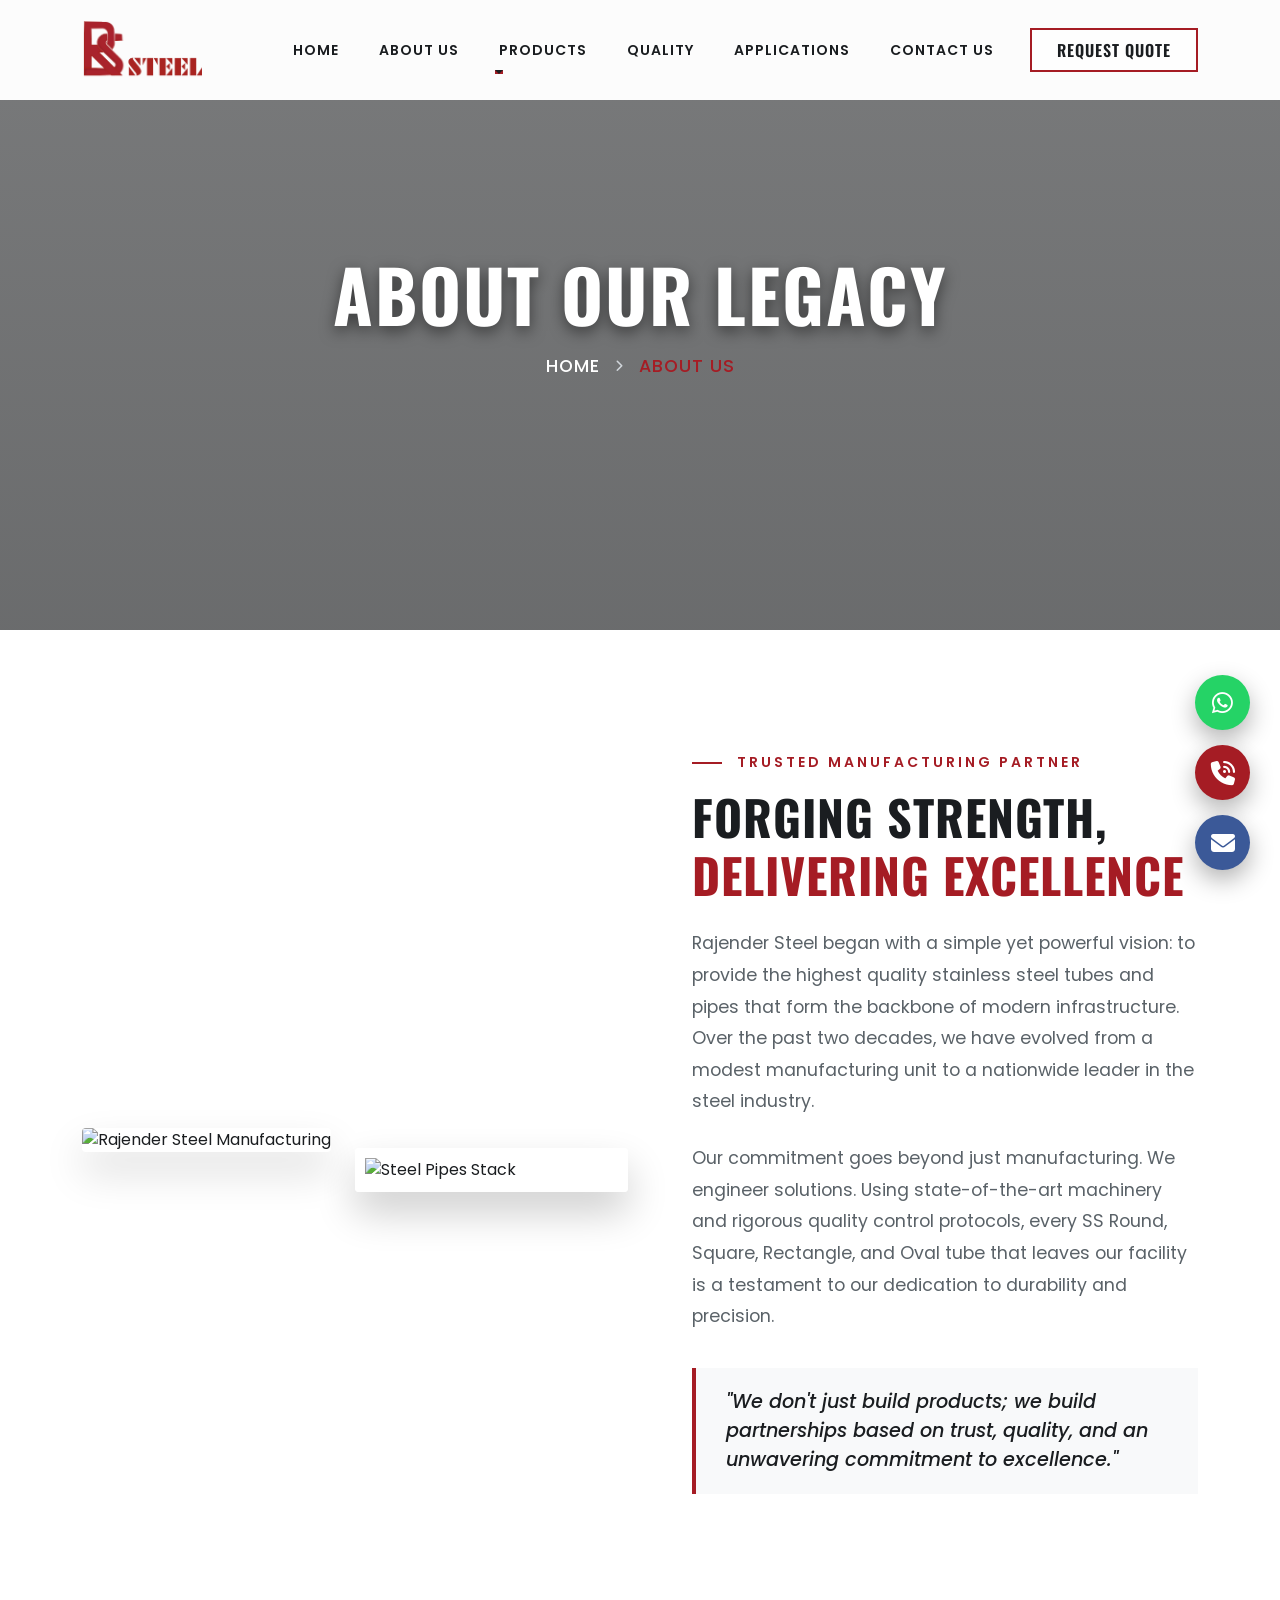
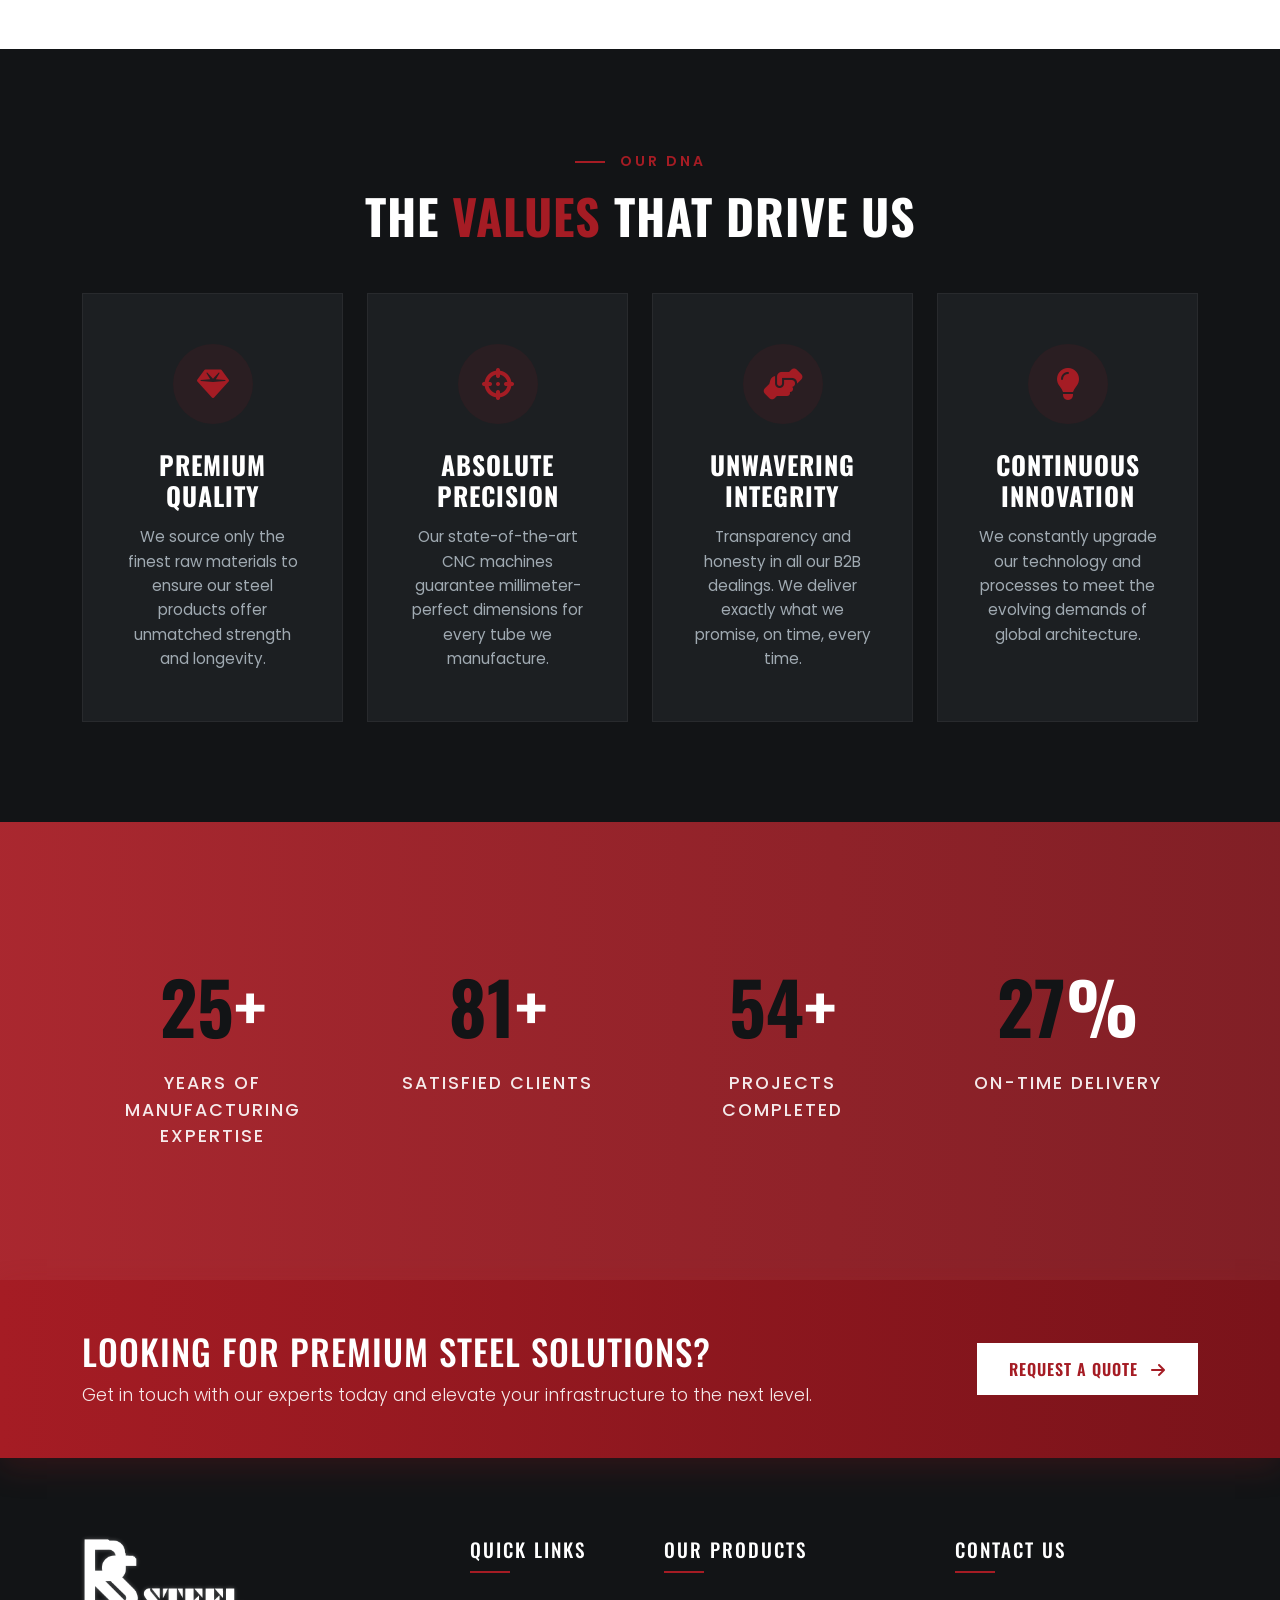
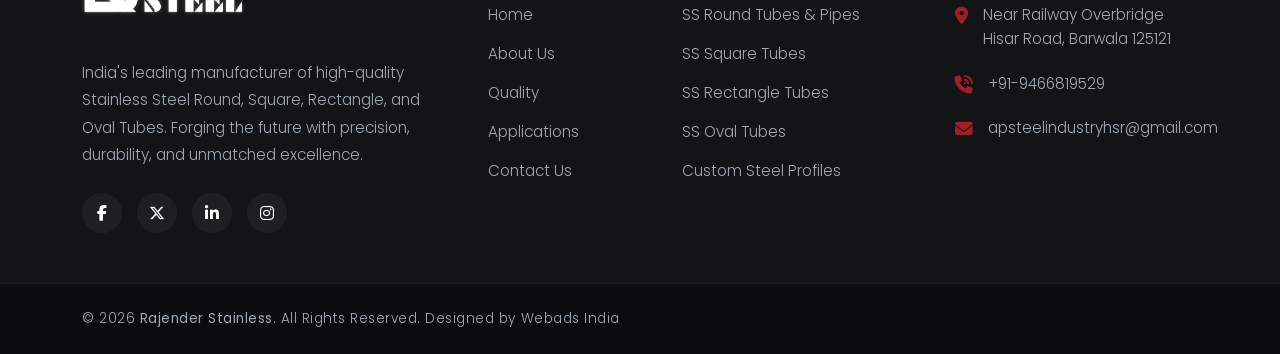
==== commit 8cd9836a: "new changes" ====
--- a/about-us.html
+++ b/about-us.html
@@ -4,7 +4,7 @@
 <head>
     <meta charset="UTF-8">
     <meta name="viewport" content="width=device-width, initial-scale=1.0">
-    <title>Rajendra Steel | Premium Steel Manufacturer</title>
+    <title>Rajender Steel | Premium Steel Manufacturer</title>
 
     <!-- Google Fonts: Oswald (Headings) & Poppins (Body) -->
     <link rel="preconnect" href="https://fonts.googleapis.com">
@@ -37,19 +37,19 @@
     <div class="rs-fixed-social">
 
         <!-- WhatsApp -->
-        <a href="https://wa.me/919876543210" target="_blank" class="rs-fs-btn rs-fs-whatsapp" aria-label="WhatsApp Us">
+        <a href="https://wa.me/919466819529" target="_blank" class="rs-fs-btn rs-fs-whatsapp" aria-label="WhatsApp Us">
             <i class="fa-brands fa-whatsapp"></i>
             <span class="rs-fs-text">WhatsApp</span>
         </a>
 
         <!-- Phone Call -->
-        <a href="tel:+919876543210" class="rs-fs-btn rs-fs-call" aria-label="Call Us">
+        <a href="tel:+91-9466819529" class="rs-fs-btn rs-fs-call" aria-label="Call Us">
             <i class="fa-solid fa-phone-volume"></i>
             <span class="rs-fs-text">Call</span>
         </a>
 
         <!-- Email -->
-        <a href="mailto:info@rajendrasteel.com" class="rs-fs-btn rs-fs-mail" aria-label="Email Us">
+        <a href="mailto:apsteelindustryhsr@gmail.com" class="rs-fs-btn rs-fs-mail" aria-label="Email Us">
             <i class="fa-solid fa-envelope"></i>
             <span class="rs-fs-text">Email</span>
         </a>
@@ -63,7 +63,7 @@
         <div class="container">
             <nav class="navbar navbar-expand-lg navbar-light p-0">
                 <a class="navbar-brand rs-navbar-brand" href="index.html">
-                    <img src="assets/images/logo/rs-logo.png" alt="Rajendra Steel Logo">
+                    <img src="assets/images/logo/rs-logo.png" alt="Rajender Steel Logo">
                 </a>
 
                 <button class="navbar-toggler shadow-none border-0" type="button" data-bs-toggle="collapse"
@@ -149,7 +149,7 @@
                 <div class="col-lg-6" data-aos="fade-right" data-aos-duration="1200">
                     <div class="rs-abt-story-img-grp">
                         <img src="https://imgs.search.brave.com/IT8wzaQensUI5O37Xftj8bTn0p4eEyoXXK6DHoNuLgY/rs:fit:860:0:0:0/g:ce/aHR0cHM6Ly91dGth/cnNoaW5kaWEuaW4v/YXNzZXRzL3VwbG9h/ZC9wcm9kdWN0LWlt/YWdlLzA5MTM4ODBj/M2I3YzIwMGZkYzMx/NDhkMDUzOGEzNjkz/LndlYnA"
-                            alt="Rajendra Steel Manufacturing" class="rs-abt-story-img-main">
+                            alt="Rajender Steel Manufacturing" class="rs-abt-story-img-main">
                         <img src="https://imgs.search.brave.com/FoHGba3Lck8q1hzWSftANw0O5phozKoNJBTOr6HdCsE/rs:fit:860:0:0:0/g:ce/aHR0cHM6Ly90NC5m/dGNkbi5uZXQvanBn/LzA2LzM5LzYxLzcx/LzM2MF9GXzYzOTYx/NzE2NF9zcWd2QWRh/ZGtwVlp4anYyQ1hZ/UzAzejRTM2EzUG15/US5qcGc"
                             alt="Steel Pipes Stack" class="rs-abt-story-img-float">
                     </div>
@@ -158,11 +158,11 @@
                 <!-- Content -->
                 <div class="col-lg-6">
                     <div class="rs-abt-story-content" data-aos="fade-left" data-aos-duration="1200">
-                        <span class="rs-abt-subtitle">Since 2000</span>
+                        <span class="rs-abt-subtitle">Trusted Manufacturing Partner</span>
                         <h2 class="rs-abt-title">Forging Strength, <span>Delivering Excellence</span></h2>
 
                         <p class="rs-abt-story-text">
-                            Rajendra Steel began with a simple yet powerful vision: to provide the highest quality
+                            Rajender Steel began with a simple yet powerful vision: to provide the highest quality
                             stainless steel tubes and pipes that form the backbone of modern infrastructure. Over the
                             past two decades, we have evolved from a modest manufacturing unit to a nationwide leader in
                             the steel industry.
@@ -254,29 +254,37 @@
 
                 <div class="col-lg-3 col-md-6">
                     <div class="rs-abt-stat-box" data-aos="zoom-in" data-aos-duration="1000">
-                        <div class="rs-abt-stat-num"><span class="rs-abt-counter" data-target="25">0</span>+</div>
-                        <div class="rs-abt-stat-txt">Years of Excellence</div>
+                        <div class="rs-abt-stat-num">
+                            <span class="rs-abt-counter" data-target="25">0</span>+
+                        </div>
+                        <div class="rs-abt-stat-txt">Years of Manufacturing Expertise</div>
                     </div>
                 </div>
 
                 <div class="col-lg-3 col-md-6">
                     <div class="rs-abt-stat-box" data-aos="zoom-in" data-aos-duration="1000" data-aos-delay="100">
-                        <div class="rs-abt-stat-num"><span class="rs-abt-counter" data-target="5000">0</span>+</div>
-                        <div class="rs-abt-stat-txt">Global Clients</div>
+                        <div class="rs-abt-stat-num">
+                            <span class="rs-abt-counter" data-target="500">0</span>+
+                        </div>
+                        <div class="rs-abt-stat-txt">Satisfied Clients</div>
                     </div>
                 </div>
 
                 <div class="col-lg-3 col-md-6">
                     <div class="rs-abt-stat-box" data-aos="zoom-in" data-aos-duration="1000" data-aos-delay="200">
-                        <div class="rs-abt-stat-num"><span class="rs-abt-counter" data-target="150">0</span>k</div>
-                        <div class="rs-abt-stat-txt">Tons Produced Annually</div>
+                        <div class="rs-abt-stat-num">
+                            <span class="rs-abt-counter" data-target="250">0</span>+
+                        </div>
+                        <div class="rs-abt-stat-txt">Projects Completed</div>
                     </div>
                 </div>
 
                 <div class="col-lg-3 col-md-6">
                     <div class="rs-abt-stat-box" data-aos="zoom-in" data-aos-duration="1000" data-aos-delay="300">
-                        <div class="rs-abt-stat-num"><span class="rs-abt-counter" data-target="100">0</span>%</div>
-                        <div class="rs-abt-stat-txt">Quality Assurance</div>
+                        <div class="rs-abt-stat-num">
+                            <span class="rs-abt-counter" data-target="98">0</span>%
+                        </div>
+                        <div class="rs-abt-stat-txt">On-Time Delivery</div>
                     </div>
                 </div>
 
@@ -329,7 +337,7 @@
 
                     <!-- Col 1: Brand -->
                     <div class="col-lg-4 col-md-6" data-aos="fade-up" data-aos-delay="100" data-aos-duration="1000">
-                        <img src="assets/images/logo/rs-logo.png" alt="Rajendra Steel Logo" class="rs-footer-logo mb-3">
+                        <img src="assets/images/logo/rs-logo.png" alt="Rajender Steel Logo" class="rs-footer-logo mb-3">
                         <p class="rs-footer-text">India's leading manufacturer of high-quality Stainless Steel Round,
                             Square, Rectangle, and Oval Tubes. Forging the future with precision, durability, and
                             unmatched excellence.</p>
@@ -346,11 +354,11 @@
                     <div class="col-lg-2 col-md-6" data-aos="fade-up" data-aos-delay="200" data-aos-duration="1000">
                         <h4 class="rs-footer-title">Quick Links</h4>
                         <ul class="rs-footer-links">
-                            <li><a href="#home">Home</a></li>
-                            <li><a href="#about">About Us</a></li>
-                            <li><a href="#gallery">Infrastructure</a></li>
-                            <li><a href="#quality">Quality Control</a></li>
-                            <li><a href="#resources">Resources</a></li>
+                            <li><a href="index.html">Home</a></li>
+                            <li><a href="about-us.html">About Us</a></li>
+                            <li><a href="quality.html">Quality</a></li>
+                            <li><a href="applications.html">Applications</a></li>
+                            <li><a href="contact-us.html">Contact Us</a></li>
                         </ul>
                     </div>
 
@@ -358,11 +366,11 @@
                     <div class="col-lg-3 col-md-6" data-aos="fade-up" data-aos-delay="300" data-aos-duration="1000">
                         <h4 class="rs-footer-title">Our Products</h4>
                         <ul class="rs-footer-links">
-                            <li><a href="#products">SS Round Tubes & Pipes</a></li>
-                            <li><a href="#products">SS Square Tubes</a></li>
-                            <li><a href="#products">SS Rectangle Tubes</a></li>
-                            <li><a href="#products">SS Oval Tubes</a></li>
-                            <li><a href="#products">Custom Steel Profiles</a></li>
+                            <li><a href="ss-round-tubes-and-pipes.html">SS Round Tubes & Pipes</a></li>
+                            <li><a href="ss-square-tubes-and-pipes.html">SS Square Tubes</a></li>
+                            <li><a href="ss-rectangle-tubes-and-pipes.html">SS Rectangle Tubes</a></li>
+                            <li><a href="ss-oval-tubes.html">SS Oval Tubes</a></li>
+                            <li><a href="custom-steel-profiles.html">Custom Steel Profiles</a></li>
                         </ul>
                     </div>
 
@@ -372,15 +380,19 @@
                         <ul class="rs-footer-contact">
                             <li>
                                 <i class="fa-solid fa-location-dot mt-1"></i>
-                                <span>123, Industrial Area Phase-1, Metal City, New Delhi, India - 110001</span>
+                                <span><a href="https://maps.app.goo.gl/3rL9AgVTf9NXcx2p7" target="_blank"
+                                        style="color:#a0aab2; text-decoration:none;">Near Railway Overbridge Hisar Road,
+                                        Barwala 125121</a></span>
                             </li>
                             <li>
                                 <i class="fa-solid fa-phone-volume mt-1"></i>
-                                <span>+91 98765 43210 <br> +91 11 2345 6789</span>
+                                <span><a href="tel:+91-9466819529"
+                                        style="color:#a0aab2; text-decoration:none;">+91-9466819529</a></span>
                             </li>
                             <li>
                                 <i class="fa-solid fa-envelope mt-1"></i>
-                                <span>info@rajendrasteel.com <br> sales@rajendrasteel.com</span>
+                                <span><a href="mailto:apsteelindustryhsr@gmail.com"
+                                        style="color:#a0aab2; text-decoration:none;">apsteelindustryhsr@gmail.com</a></span>
                             </li>
                         </ul>
                     </div>
@@ -393,13 +405,9 @@
         <div class="rs-footer-bottom">
             <div class="container">
                 <div class="row align-items-center">
-                    <div class="col-md-6 text-center text-md-start">
-                        <p>&copy; 2026 <strong>Rajendra Steel</strong>. All Rights Reserved.</p>
-                    </div>
-                    <div class="col-md-6 text-center text-md-end mt-3 mt-md-0">
-                        <a href="#">Privacy Policy</a>
-                        <a href="#">Terms & Conditions</a>
-                        <a href="#">Sitemap</a>
+                    <div class="col-md-12 text-center text-md-start">
+                        <p>&copy; 2026 <strong>Rajender Stainless</strong>. All Rights Reserved. Designed by<a
+                                href="https://www.webadsindia.com/">Webads India</a></p>
                     </div>
                 </div>
             </div>
--- a/assets/css/index.css
+++ b/assets/css/index.css
@@ -1697,7 +1697,7 @@
 .rs-footer-bottom a {
   color: var(--rs-text-gray);
   text-decoration: none;
-  margin-left: 20px;
+  margin-left: 5px;
   transition: var(--rs-transition-smooth);
 }
 
